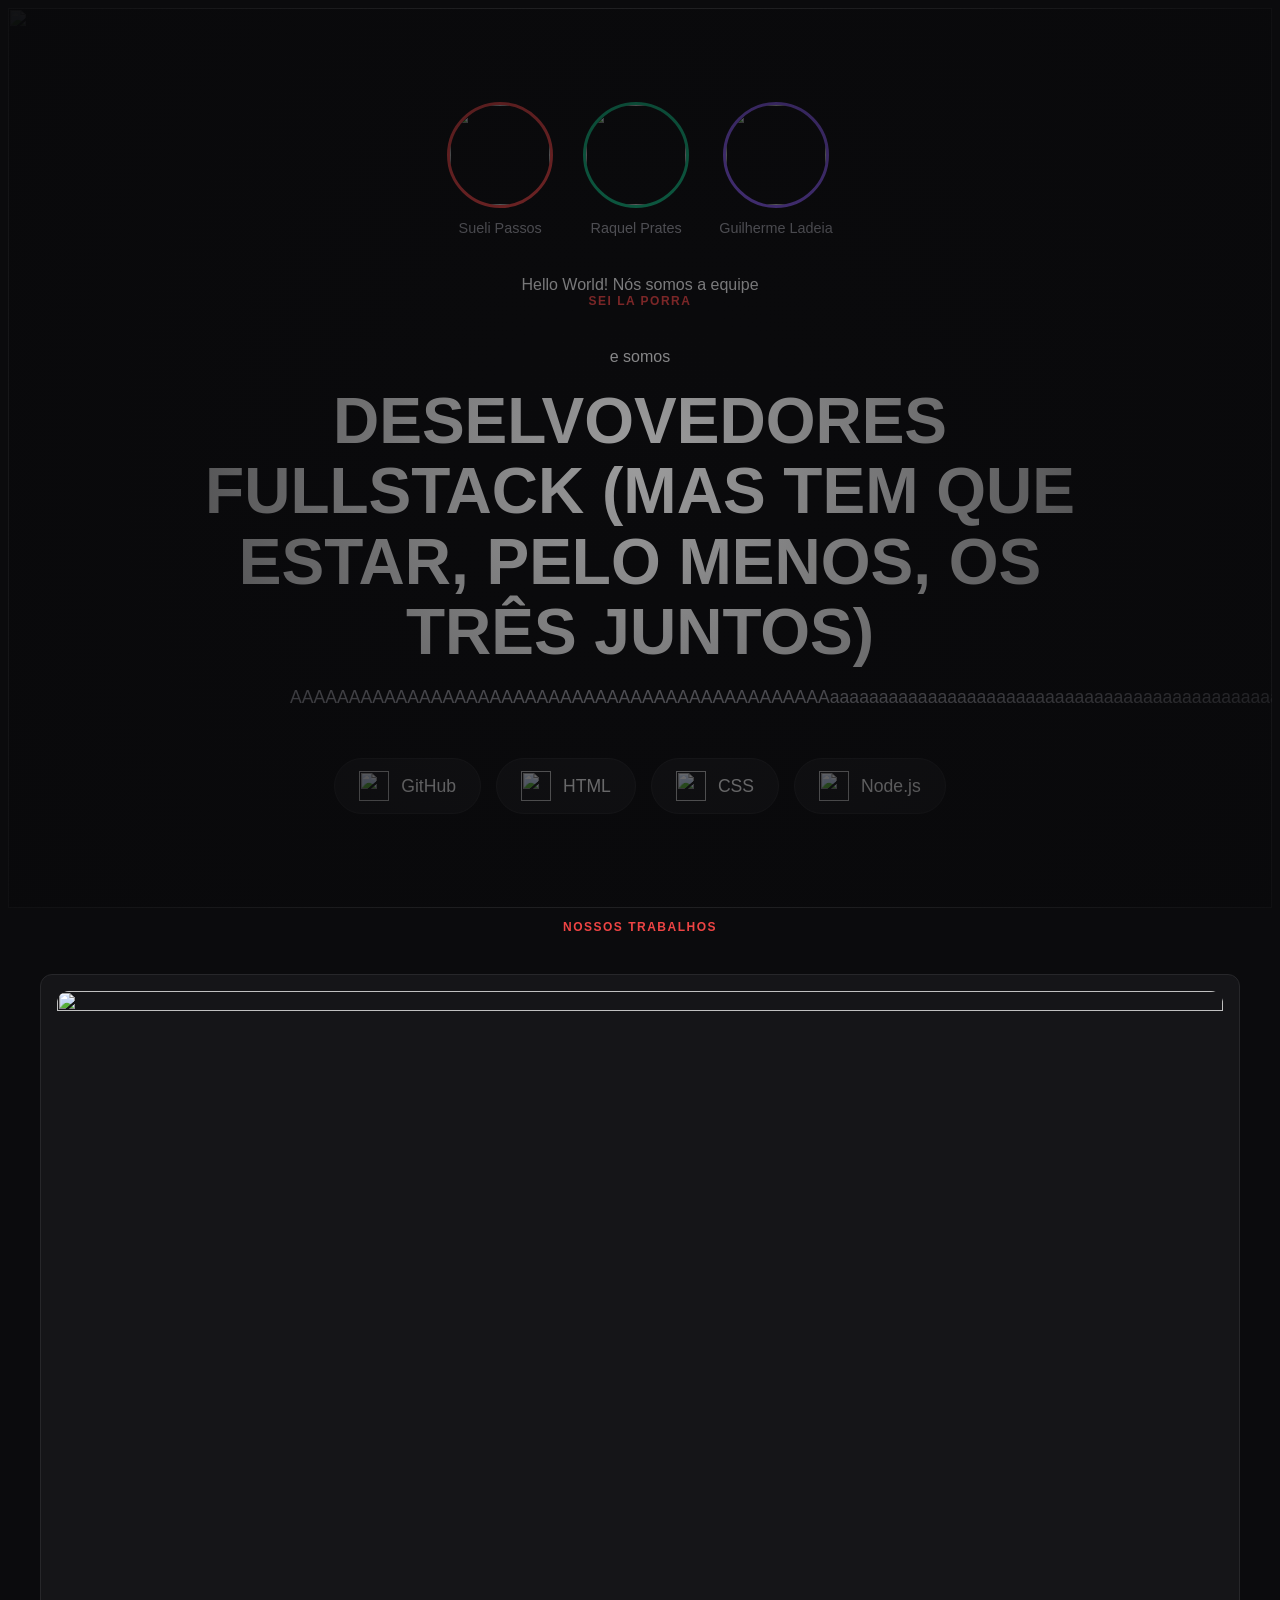
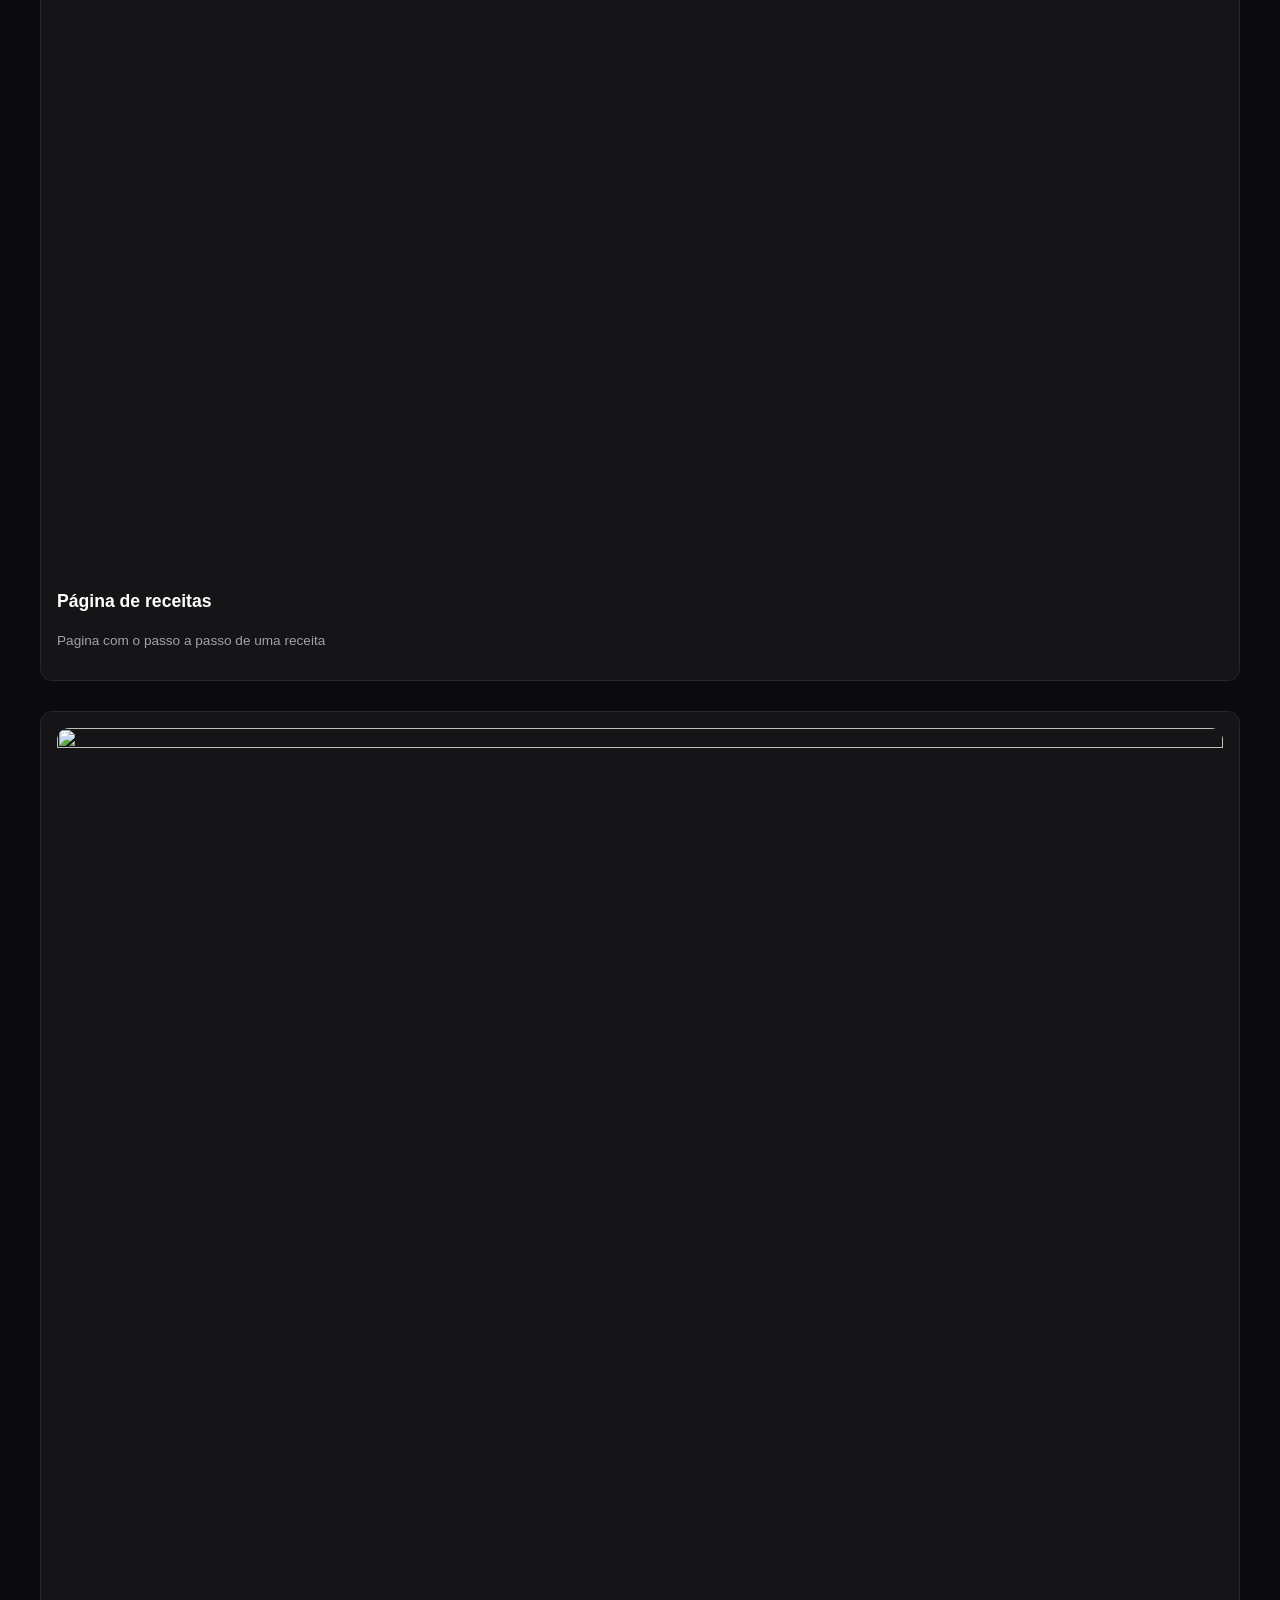
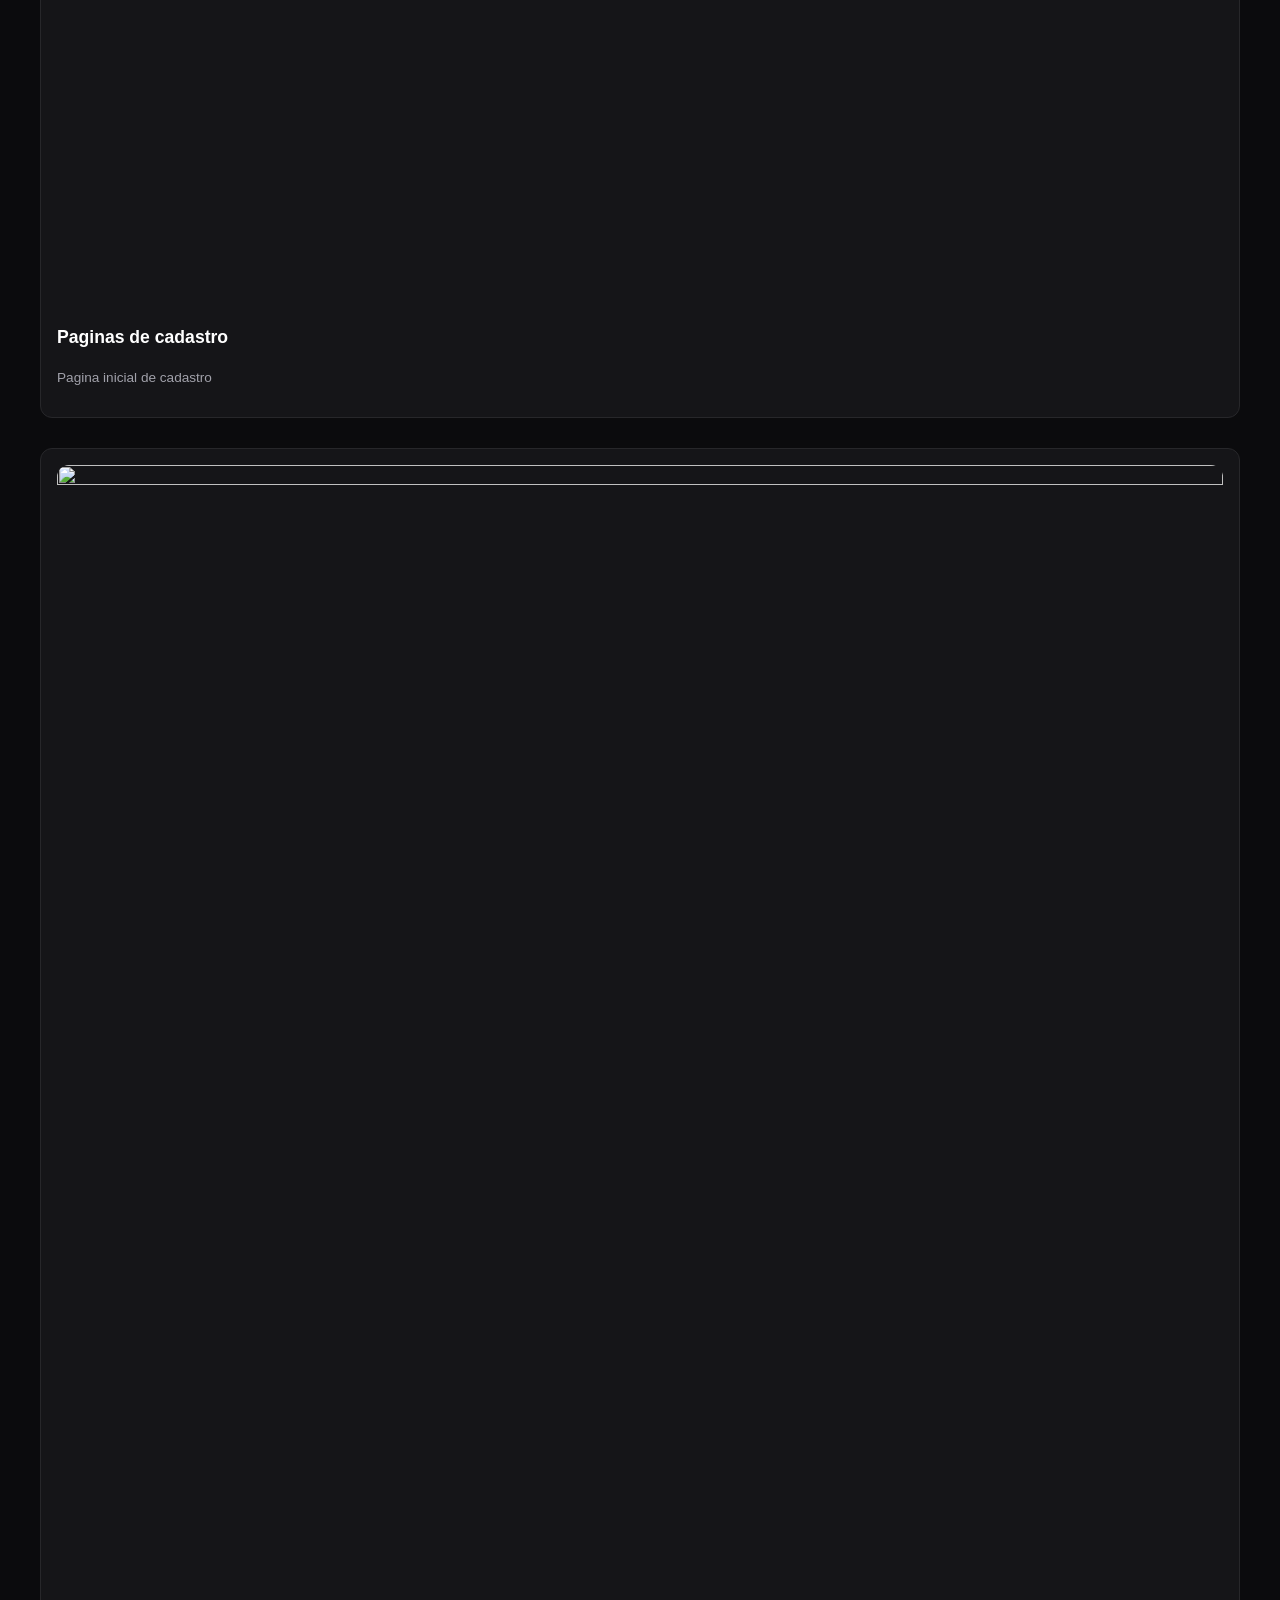
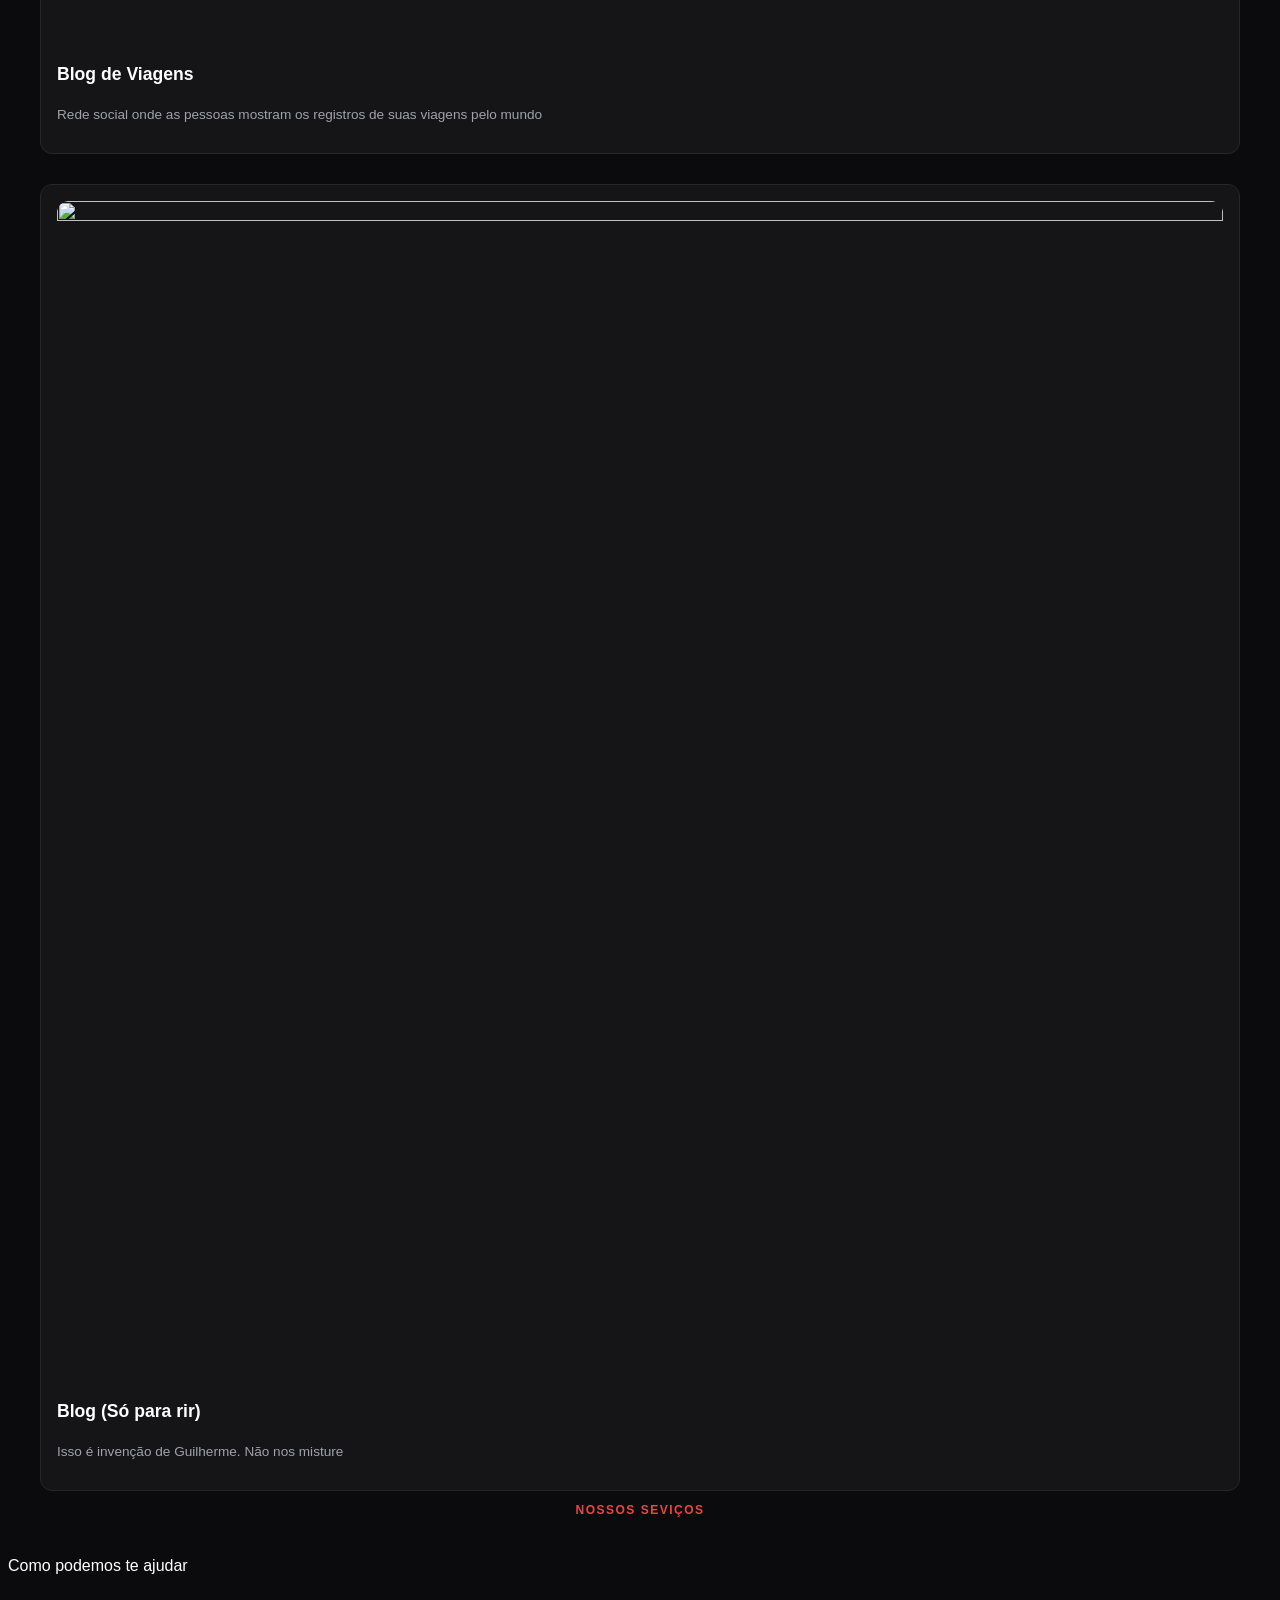
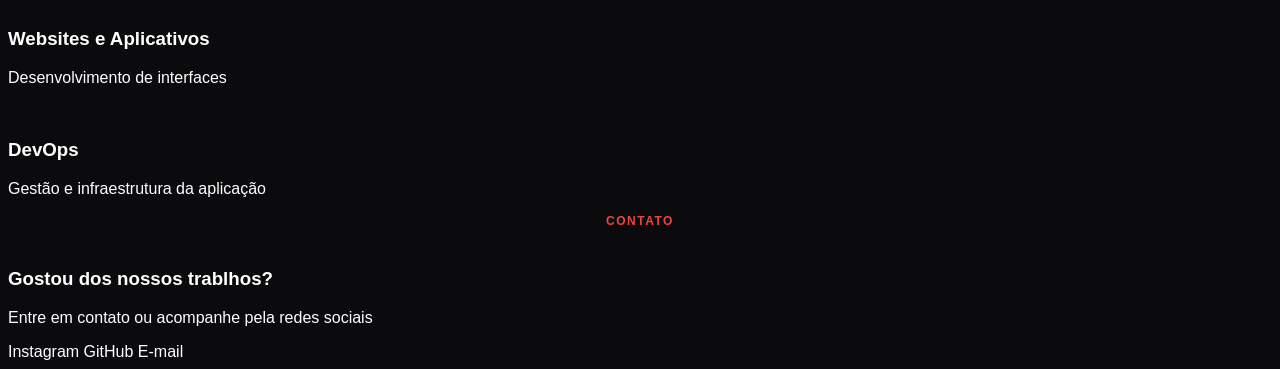
==== unidade_01_atividade_02/Portifolio-Sueli-Raquel_GuilhermeLadeia/index.html @ 32a50c14 "Ajustando nomes de pastas e estrutura do projeto" ====
<!DOCTYPE html>
<html lang="pt-br">
<head>
    <meta charset="UTF-8">
    <meta name="viewport" content="width=device-width, initial-scale=1.0">
    <title>Portifolio</title>

    <link rel="stylesheet" href="assets/css/main.css">

    <script src="assets/js/include.js" defer></script>
</head>
<body>
    <div data-include="components/header.html"></div>

    <div data-include="components/main.html"></div>

    <div data-include="components/footer.html"></div>
</body>
</html>
---- unidade_01_atividade_02/Portifolio-Sueli-Raquel_GuilhermeLadeia/assets/css/main.css ----
:root {
    --bg-dark: #0b0b0d;
    --bg-card: #151518;
    --text-main: #ffffff;
    --text-muted: #a1a1aa;
    --accent-red: #ef4444;
    --accent-purple: #8b5cf6;
    --border: #27272a;
}

body {
    background-color: var(--bg-dark);
    color: var(--text-main);
    font-family: 'Inter', sans-serif;
}

.destaque-text {
    color: var(--accent-red);
    text-transform: uppercase;
    font-size: 0.75rem;
    font-weight: bold;
    letter-spacing: 1.5px;
}

.prim-seccao {
    position: relative; /* Necessário para conter elementos absolutos se houver */
    min-height: 100vh;  /* Ocupa a altura inteira da tela */
    width: 100%;
    display: flex;
    flex-direction: column;
    align-items: center;
    justify-content: center;
    overflow: hidden; /* Garante que nada saia das bordas */
    
    /* Configuração da imagem de fundo */
    background-image: url('/assets/img/img-fundo.png');
    background-size: cover;
    background-position: center;
    background-repeat: no-repeat;
}

/* Se você quiser manter a tag <img> no HTML em vez de background-image, use isso: */
.background-img {
    position: absolute;
    top: 0;
    left: 0;
    width: 100%;
    height: 100%;
    z-index: -1; /* Joga a imagem para trás de tudo */
}

.background-img img {
    width: 100%;
    height: 100%;
    object-fit: cover;
    opacity: 0.4; /* Deixa a imagem sutil para o texto aparecer bem */
}

.dev-info {
    text-align: center; /* Garante que tudo dentro da div esteja centralizado */
    max-width: 900px;
    margin: 0 auto;
}

.dev-info h3 {
    font-size: 1.2rem;
    font-weight: 400;
}

.dev-info h1 {
    font-size: 4rem; /* Texto bem grande e impactante */
    font-weight: 800;
    line-height: 1.1;
    margin: 20px 0;
    text-transform: uppercase;
}

.dev-info p {
    font-size: 1.1rem;
    color: var(--text-muted);
    max-width: 700px;
    margin: 0 auto; /* Centraliza o bloco de parágrafo */
}
/* Adicionando um degrade escuro no fundo para destacar o texto (Opcional) */
.prim-seccao::before {
    content: '';
    position: absolute;
    top: 0;
    left: 0;
    width: 100%;
    height: 100%;
    background: radial-gradient(circle, rgba(9,9,11,0.4) 0%, rgba(9,9,11,0.9) 100%);
    z-index: 0;
}

.dev-avatar-conteiner {
    display: flex;
    justify-content: center;
    gap: 30px; /* Mais espaço entre eles */
    margin-bottom: 40px;
}

.dev-avatar-conteiner span {
    display: flex;
    flex-direction: column;
    align-items: center;
    font-size: 0.9rem; /* Nome um pouco maior */
    color: var(--text-muted);
}

.dev-avatar-conteiner img {
    width: 100px; /* Tamanho maior */
    height: 100px;
    border-radius: 50%;
    border: 3px solid var(--accent-purple); /* Borda mais grossa */
    object-fit: cover;
    margin-bottom: 12px;
    transition: transform 0.3s ease;
}

/* Efeito: cada avatar com uma cor de borda diferente (opcional) */
.dev-avatar-conteiner span:nth-child(1) img { border-color: #ef4444; } /* Vermelho */
.dev-avatar-conteiner span:nth-child(2) img { border-color: #10b981; } /* Verde */
.dev-avatar-conteiner span:nth-child(3) img { border-color: #8b5cf6; } /* Roxo */

.dev-avatar-conteiner img:hover {
    transform: scale(1.1);
}

/* Container que envolve todos os logos */
.logo-wrapper {
    display: flex;
    justify-content: center;
    gap: 15px;
    margin-top: 50px;
}

.logo-conteiner {
    display: flex;
    align-items: center;
    gap: 12px;
    background-color: #18181b;
    padding: 12px 24px; /* Mais preenchimento */
    border-radius: 100px;
    border: 1px solid #27272a;
}

.logo-conteiner img {
    width: 30px; /* Ícone maior */
    height: 30px;
}

.logo-conteiner span {
    font-size: 1.1rem;
    font-weight: 500;
}

.dev-info h3 {
    font-size: 1rem;
    color: #f4f4f5;
    font-weight: 400;
}

/* 1. Alinhamento do Título da Seção */
.destaque-text {
    color: var(--accent-red);
    text-transform: uppercase;
    font-size: 0.75rem;
    font-weight: bold;
    letter-spacing: 1.5px;
    display: block; 
    text-align: center; /* Centraliza o texto "NOSSOS TRABALHOS" */
    margin-bottom: 40px; /* Mais espaço para o grid respirar */
}

/* 2. O Grid que organiza os cards lado a lado */
.trab-grid {
    display: grid; 
    /* minmax(240px) deixa os cards menores, permitindo mais itens por linha */
    grid-template-columns: repeat(auto-fit, minmax(240px, 1fr)); 
    gap: 24px; 
    margin-top: 30px;
    max-width: 1200px; 
    margin-left: auto;
    margin-right: auto;
}

/* 3. Ajuste fino no Card */
.trab-conteiner {
    background-color: var(--bg-card);
    border: 1px solid var(--border);
    border-radius: 12px;
    padding: 16px;
    text-align: left;
    transition: all 0.3s ease;
    display: flex;
    flex-direction: column; /* Garante que o conteúdo interno empilhe */
}

.trab-conteiner img {
    width: 100%;
    aspect-ratio: 1 / 1; 
    object-fit: cover;
    border-radius: 12px; /* Arredondamento levemente menor que o card fica elegante */
    margin-bottom: 16px;
    transition: all 0.3s ease;
}

/* Títulos menores para combinar com o card reduzido */
.trab-conteiner h3 {
    font-size: 1.1rem;
    margin-bottom: 6px;
    color: #fff;
}

.trab-conteiner p {
    font-size: 0.85rem;
    color: var(--text-muted);
    line-height: 1.4;
}

/* --- EFEITOS DE HOVER (Mantendo seu padrão) --- */
.trab-conteiner:hover {
    transform: translateY(-8px);
    background-color: #202024; /* Um tom levemente mais claro que o fundo */
}

.trab-conteiner:nth-child(1):hover { border-color: #eab308; }
.trab-conteiner:nth-child(2):hover { border-color: #ef4444; }
.trab-conteiner:nth-child(3):hover { border-color: #3b82f6; }
.trab-conteiner:nth-child(4):hover { border-color: #10b981; }
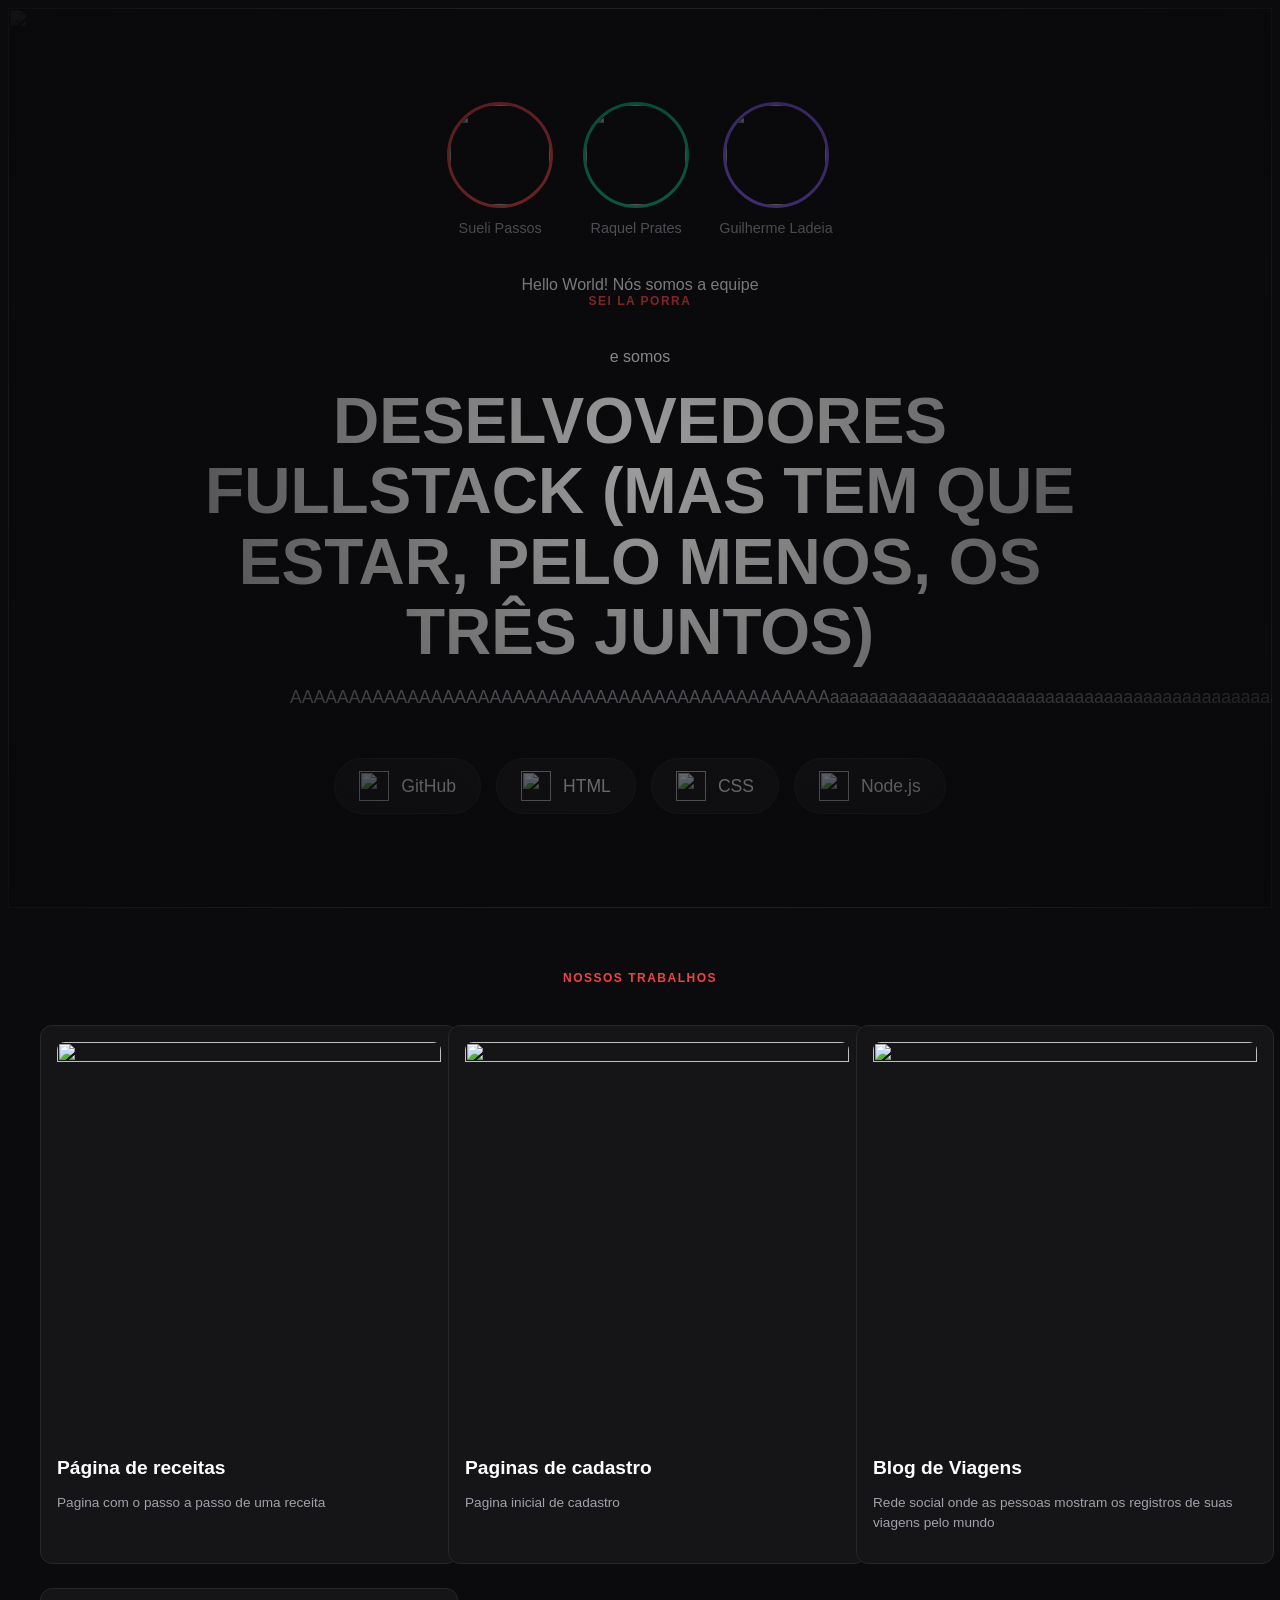
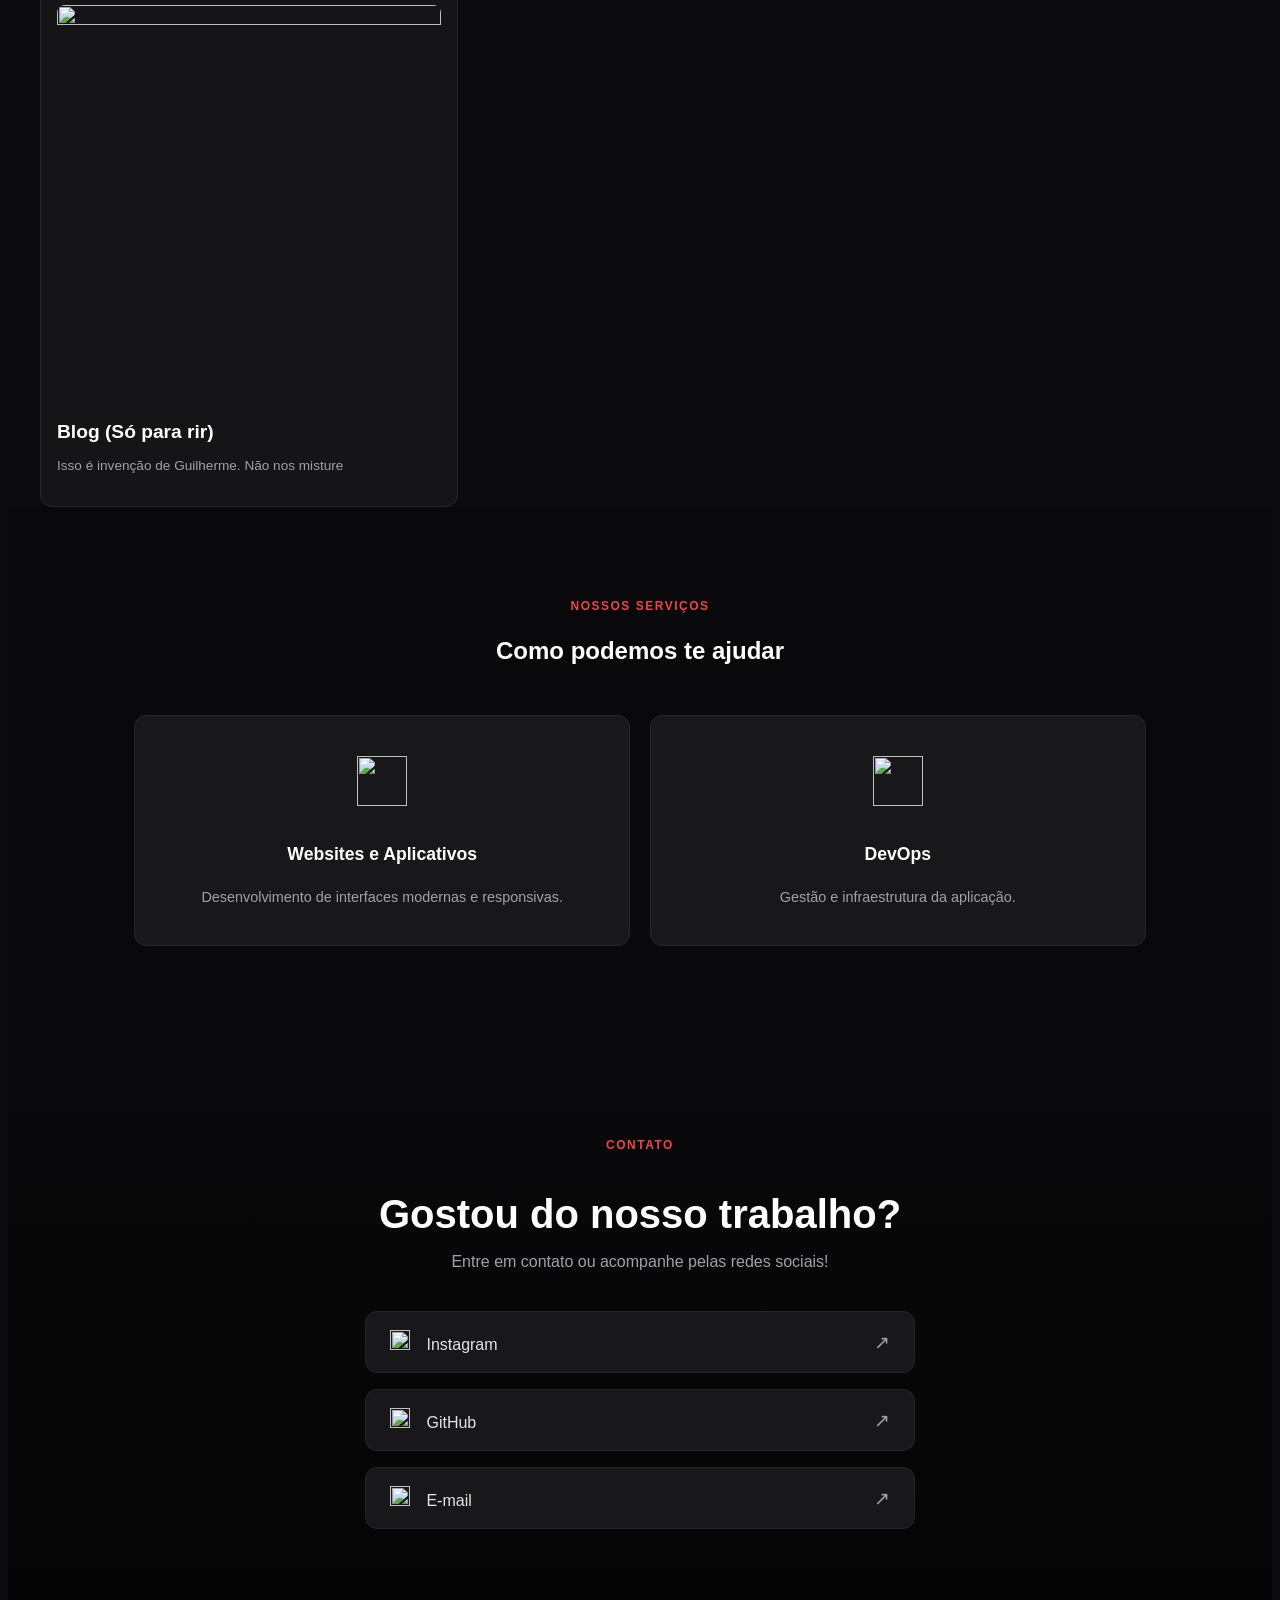
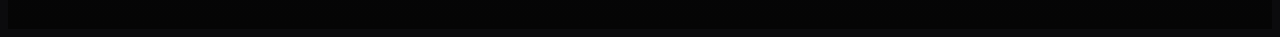
==== commit f487edbb: "Mudando local do codigo principal" ====
--- a/unidade_01_atividade_02/Portifolio-Sueli-Raquel_GuilhermeLadeia/index.html
+++ b/unidade_01_atividade_02/Portifolio-Sueli-Raquel_GuilhermeLadeia/index.html
@@ -12,7 +12,111 @@
 <body>
     <div data-include="components/header.html"></div>
 
-    <div data-include="components/main.html"></div>
+    <main class="main-conteiner">
+        <section class="prim-seccao">
+            <div class="background-img">
+                <img src="/assets/img/img-fundo.png" alt="">
+            </div>
+
+            <div class="dev-info">
+                <div class="dev-avatar-conteiner">
+                    <span><img src="/assets/img/avatares/SueliPassos.jpeg" alt="">Sueli Passos</span>
+                    <span><img src="/assets/img/avatares/Raquel.jpeg" alt="">Raquel Prates</span>
+                    <span><img src="/assets/img/avatares/GuilhermeLadeia.png" alt="">Guilherme Ladeia</span>
+                    
+                </div>
+
+                <h3>Hello World! Nós somos a equipe <span class="destaque-text">SEI LA PORRA</span> e somos</h3>
+                <h1>DESELVOVEDORES FULLSTACK (Mas tem que estar, pelo menos, os três juntos)</h1>
+                <p>AAAAAAAAAAAAAAAAAAAAAAAAAAAAAAAAAAAAAAAAAAAAAAaaaaaaaaaaaaaaaaaaaaaaaaaaaaaaaaaaaaaaaaaaaaaaaaaaaaaa</p>
+            </div>
+
+            <div class="logo-wrapper">
+                <div class="logo-conteiner">
+                    <img src="/assets/img/icons/github-sign.png" alt="">
+                    <span>GitHub</span>
+                </div>
+                <div class="logo-conteiner">
+                    <img src="/assets/img/icons/html-5.png" alt="">
+                    <span>HTML</span>
+                </div>
+                <div class="logo-conteiner">
+                    <img src="/assets/img/icons/css.png" alt="">
+                    <span>CSS</span>
+                </div>
+                <div class="logo-conteiner">
+                    <img src="/assets/img/icons/nodejs.png" alt="">
+                    <span>Node.js</span>
+                </div>
+            </div>
+        </section>
+
+        <section class="segu-seccao">
+            <p class="destaque-text">Nossos trabalhos</p>
+
+            <div class="trab-grid">
+                <div class="trab-conteiner">
+                    <img src="/assets/img/pagina-receita.png" alt="">
+                    <h3>Página de receitas</h3>
+                    <p>Pagina com o passo a passo de uma receita</p>
+                </div>
+            
+                <div class="trab-conteiner">
+                    <img src="/assets/img/cadastro.png" alt="">
+                    <h3>Paginas de cadastro</h3>
+                    <p>Pagina inicial de cadastro</p>
+                </div>
+                
+                <div class="trab-conteiner">
+                    <img src="/assets/img/Viagens.png" alt="">
+                    <h3>Blog de Viagens</h3>
+                    <p>Rede social onde as pessoas mostram os registros de suas viagens pelo mundo</p>
+                </div>
+            
+                <div class="trab-conteiner">
+                    <img src="/assets/img/blog.png" alt="">
+                    <h3>Blog (Só para rir)</h3>
+                    <p>Isso é invenção de Guilherme. Não nos misture</p>
+                </div>
+            </div>
+        </section>
+
+        <section class="terc-seccao">
+            <h3 class="destaque-text">Nossos serviços</h3>
+            <p>Como podemos te ajudar</p>
+
+            <div class="skills-grid"> <div class="skills-conteiner">
+                    <img src="/assets/img/icons/ux.png" alt="">
+                    <h3>Websites e Aplicativos</h3>
+                    <p>Desenvolvimento de interfaces modernas e responsivas.</p>
+                </div>
+
+                <div class="skills-conteiner">
+                    <img src="/assets/img/icons/devops.png" alt="">
+                    <h3>DevOps</h3>
+                    <p>Gestão e infraestrutura da aplicação.</p>
+                </div>
+            </div>
+        </section>
+
+        <section class="quar-seccao">
+            <p class="destaque-text">Contato</p>
+            <h3>Gostou do nosso trabalho?</h3>
+            <p>Entre em contato ou acompanhe pelas redes sociais!</p>
+
+            <div class="contato-conteiner">
+                <span>
+                    <div><img src="/assets/img/icons/instagram.png" alt=""> Instagram</div>
+                </span>
+                <span>
+                    <div><img src="/assets/img/icons/github-sign.png" alt=""> GitHub</div>
+                </span>
+                <span>
+                    <div><img src="/assets/img/icons/mail.png" alt=""> E-mail</div>
+                </span>
+            </div>
+        </section>
+    </main>
 
     <div data-include="components/footer.html"></div>
 </body>
--- a/unidade_01_atividade_02/Portifolio-Sueli-Raquel_GuilhermeLadeia/assets/css/main.css
+++ b/unidade_01_atividade_02/Portifolio-Sueli-Raquel_GuilhermeLadeia/assets/css/main.css
@@ -161,31 +161,35 @@
     font-weight: 400;
 }
 
-/* 1. Alinhamento do Título da Seção */
+/* 1. O Título "Nossos Trabalhos" centralizado */
 .destaque-text {
     color: var(--accent-red);
     text-transform: uppercase;
     font-size: 0.75rem;
     font-weight: bold;
     letter-spacing: 1.5px;
-    display: block; 
-    text-align: center; /* Centraliza o texto "NOSSOS TRABALHOS" */
-    margin-bottom: 40px; /* Mais espaço para o grid respirar */
-}
-
-/* 2. O Grid que organiza os cards lado a lado */
+    display: block;
+    text-align: center;
+    margin-bottom: 40px;
+}
+
+.segu-seccao {
+    margin-top: 5%;
+    text-align: center;
+    width: 100%;
+}
+
+/* 2. O Grid limitado a 3 colunas */
 .trab-grid {
-    display: grid; 
-    /* minmax(240px) deixa os cards menores, permitindo mais itens por linha */
-    grid-template-columns: repeat(auto-fit, minmax(240px, 1fr)); 
-    gap: 24px; 
-    margin-top: 30px;
-    max-width: 1200px; 
-    margin-left: auto;
-    margin-right: auto;
-}
-
-/* 3. Ajuste fino no Card */
+    display: grid;
+    /* Força exatamente 3 colunas de tamanhos iguais */
+    grid-template-columns: repeat(3, 1fr); 
+    gap: 24px;
+    margin: 40px auto 0 auto;
+    max-width: 1200px;
+}
+
+/* 4. Estilo dos Cards (Mantendo sua base atual) */
 .trab-conteiner {
     background-color: var(--bg-card);
     border: 1px solid var(--border);
@@ -193,30 +197,27 @@
     padding: 16px;
     text-align: left;
     transition: all 0.3s ease;
-    display: flex;
-    flex-direction: column; /* Garante que o conteúdo interno empilhe */
+    width: 100%;
 }
 
 .trab-conteiner img {
     width: 100%;
     aspect-ratio: 1 / 1; 
     object-fit: cover;
-    border-radius: 12px; /* Arredondamento levemente menor que o card fica elegante */
-    margin-bottom: 16px;
-    transition: all 0.3s ease;
-}
-
-/* Títulos menores para combinar com o card reduzido */
+    border-radius: 8px;
+    margin-bottom: 12px;
+}
+
 .trab-conteiner h3 {
-    font-size: 1.1rem;
-    margin-bottom: 6px;
+    font-size: 1.2rem;
     color: #fff;
+    margin-bottom: 8px;
 }
 
 .trab-conteiner p {
     font-size: 0.85rem;
     color: var(--text-muted);
-    line-height: 1.4;
+    line-height: 1.5;
 }
 
 /* --- EFEITOS DE HOVER (Mantendo seu padrão) --- */
@@ -228,4 +229,136 @@
 .trab-conteiner:nth-child(1):hover { border-color: #eab308; }
 .trab-conteiner:nth-child(2):hover { border-color: #ef4444; }
 .trab-conteiner:nth-child(3):hover { border-color: #3b82f6; }
-.trab-conteiner:nth-child(4):hover { border-color: #10b981; }+.trab-conteiner:nth-child(4):hover { border-color: #10b981; }
+
+.terc-seccao {
+    padding: 80px 10%;
+    text-align: center;
+    background-color: #09090b; /* Tom levemente diferente para separar as seções */
+}
+
+.terc-seccao h3.destaque-text {
+    margin-bottom: 10px;
+}
+
+.terc-seccao p {
+    font-size: 1.5rem;
+    font-weight: 600;
+    margin-bottom: 50px;
+}
+
+/* Grid de Serviços */
+.skills-grid { /* Certifique-se de envolver os cards com essa classe no HTML */
+    display: grid;
+    grid-template-columns: repeat(2, 1fr);
+    gap: 20px;
+    max-width: 1200px;
+    margin: 0 auto;
+}
+
+.skills-conteiner {
+    background-color: #18181b;
+    border: 1px solid #27272a;
+    border-radius: 12px;
+    padding: 40px 20px;
+    transition: all 0.3s ease;
+    display: flex;
+    flex-direction: column;
+    align-items: center; /* Centraliza o ícone e texto */
+}
+
+.skills-conteiner img {
+    width: 50px; /* Ícones um pouco maiores */
+    height: 50px;
+    margin-bottom: 20px;
+    /* Filtro para deixar os ícones com a cor de destaque (ex: roxo) */
+    filter: invert(45%) sepia(93%) font-weight(700) saturate(3500%) hue-rotate(245deg);
+}
+
+.skills-conteiner h3 {
+    font-size: 1.1rem;
+    margin-bottom: 10px;
+    color: #ffffff;
+}
+
+.skills-conteiner p {
+    font-size: 0.9rem;
+    color: #a1a1aa;
+    font-weight: 400;
+    margin-bottom: 0; /* Remove o margin de baixo do parágrafo aqui */
+}
+
+/* Efeito de Hover */
+.skills-conteiner:hover {
+    border-color: #8b5cf6; /* Borda roxa no hover */
+    background-color: #1e1e22;
+    transform: translateY(-5px);
+}
+
+.quar-seccao {
+    padding: 100px 10%;
+    text-align: center;
+    background-image: linear-gradient(to bottom, #09090b, #050505);
+}
+
+.quar-seccao h3 {
+    font-size: 2.5rem;
+    margin: 15px 0;
+    font-weight: 800;
+}
+
+.quar-seccao p:last-of-type {
+    color: var(--text-muted);
+    margin-bottom: 40px;
+}
+
+/* Container dos botões de contato */
+.contato-conteiner {
+    display: flex;
+    flex-direction: column;
+    align-items: center;
+    gap: 16px;
+    max-width: 500px; /* Mantém os botões em um tamanho elegante */
+    margin: 0 auto;
+}
+
+/* Estilo de cada "Pílula" de contato */
+.contato-conteiner span {
+    width: 100%;
+    background-color: #18181b;
+    border: 1px solid #27272a;
+    padding: 18px 24px;
+    border-radius: 12px;
+    display: flex;
+    align-items: center;
+    justify-content: space-between; /* Ícone na esquerda, seta na direita */
+    cursor: pointer;
+    transition: all 0.3s ease;
+    font-weight: 500;
+    color: #e4e4e7;
+}
+
+.contato-conteiner span img {
+    width: 20px;
+    height: 20px;
+    margin-right: 12px;
+}
+
+/* Efeito de Hover: Muda a cor e adiciona um brilho sutil */
+.contato-conteiner span:hover {
+    background-color: #27272a;
+    border-color: var(--accent-purple);
+    transform: scale(1.02);
+}
+
+/* Ícone de seta (opcional se você tiver o ícone 'arrow-up-right') */
+.contato-conteiner span::after {
+    content: '↗'; 
+    font-size: 1.2rem;
+    color: var(--text-muted);
+    transition: color 0.3s;
+}
+
+.contato-conteiner span:hover::after {
+    color: var(--accent-purple);
+}
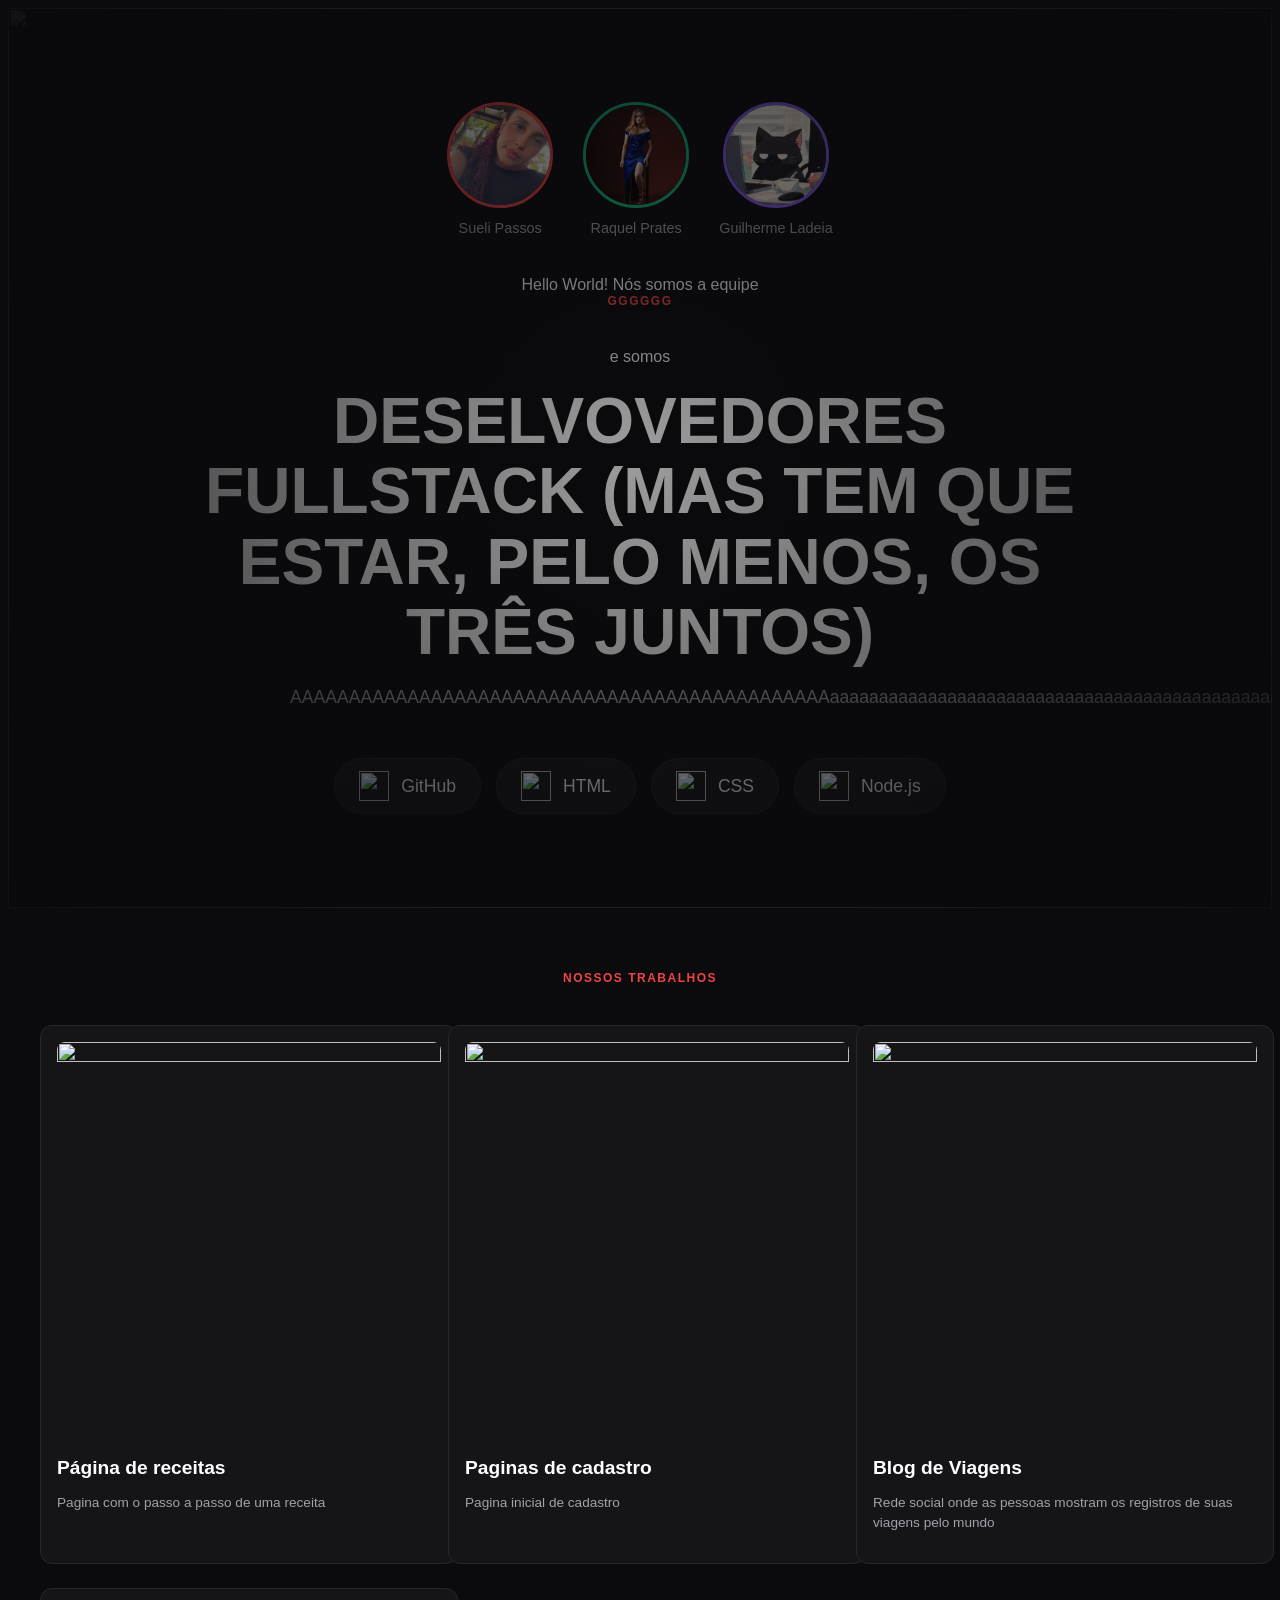
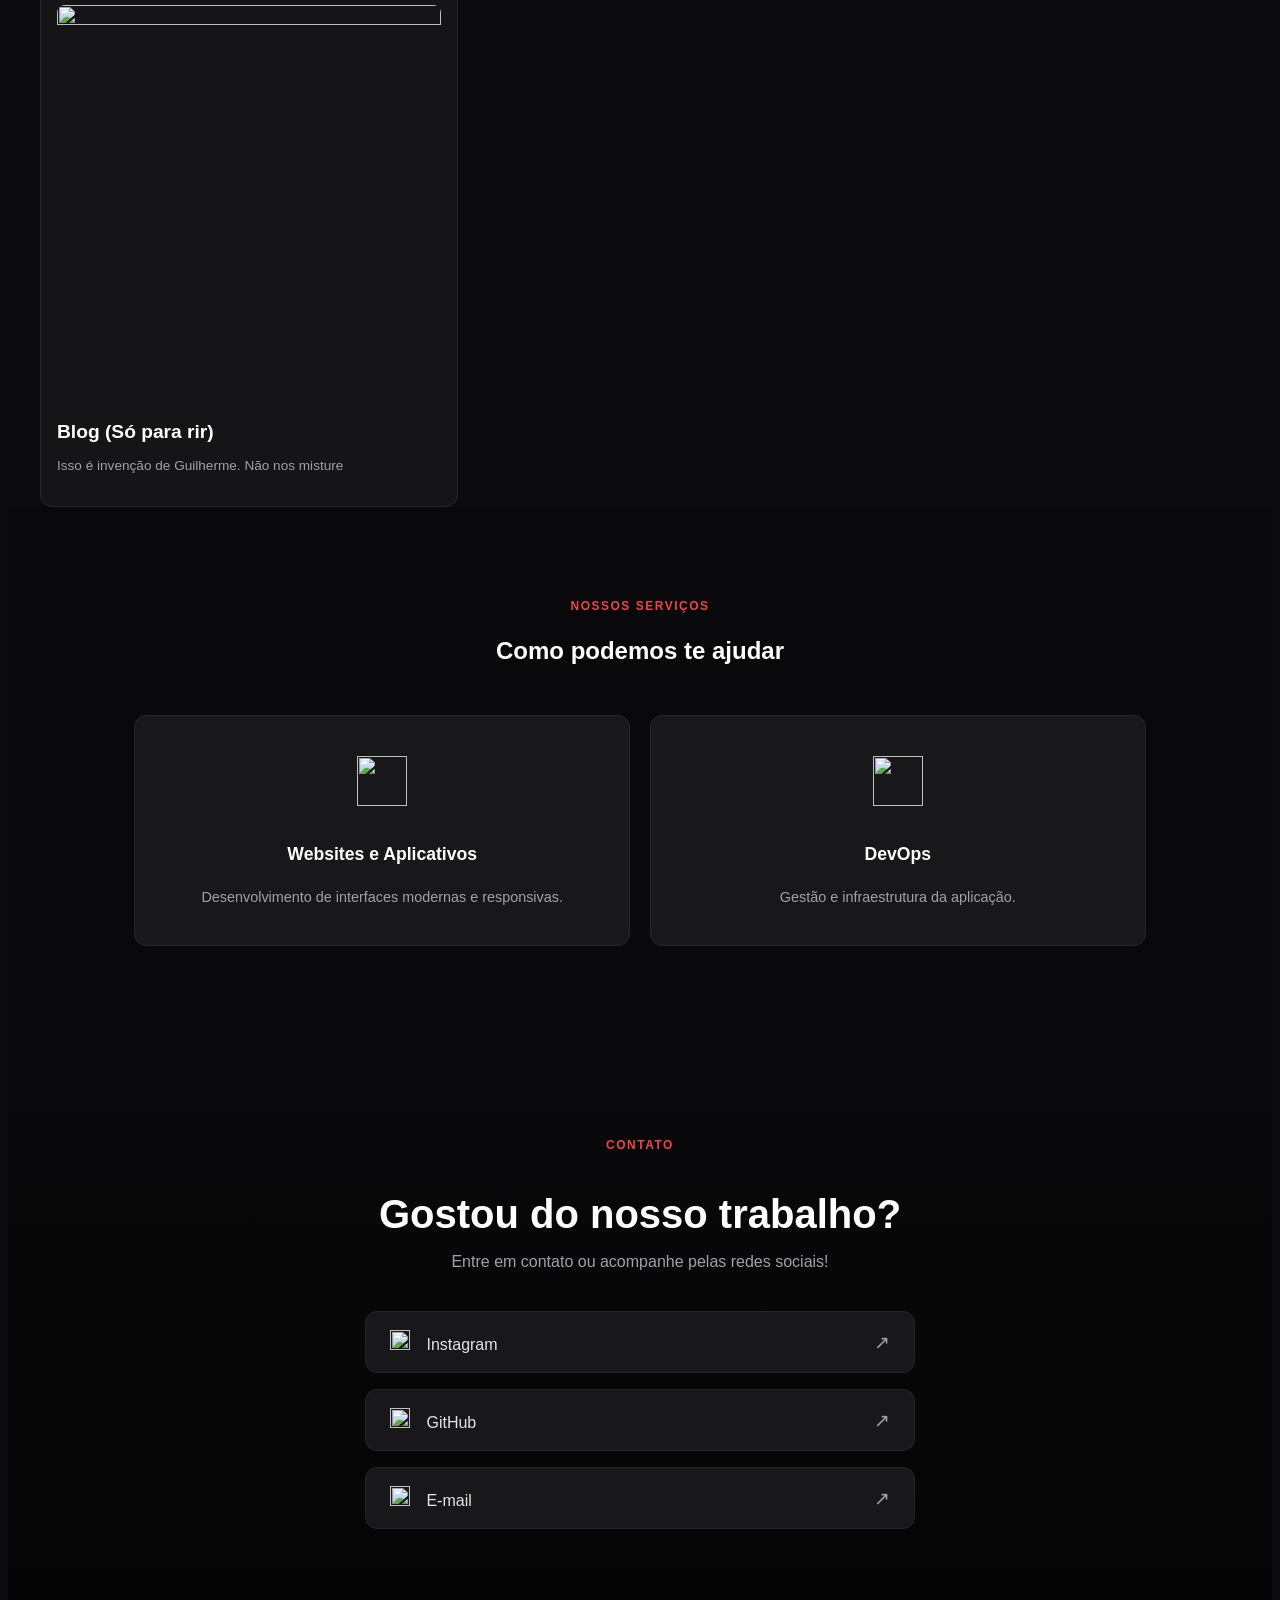
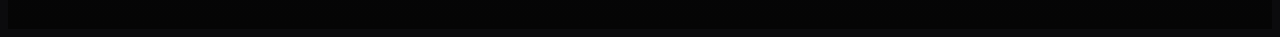
==== commit bdde88af: "Mudanças no nome da equipe" ====
--- a/unidade_01_atividade_02/Portifolio-Sueli-Raquel_GuilhermeLadeia/index.html
+++ b/unidade_01_atividade_02/Portifolio-Sueli-Raquel_GuilhermeLadeia/index.html
@@ -20,13 +20,13 @@
 
             <div class="dev-info">
                 <div class="dev-avatar-conteiner">
-                    <span><img src="/assets/img/avatares/SueliPassos.jpeg" alt="">Sueli Passos</span>
-                    <span><img src="/assets/img/avatares/Raquel.jpeg" alt="">Raquel Prates</span>
-                    <span><img src="/assets/img/avatares/GuilhermeLadeia.png" alt="">Guilherme Ladeia</span>
+                    <span><img src="assets/img/avatares/SueliPassos.jpeg" alt="">Sueli Passos</span>
+                    <span><img src="assets/img/avatares/Raquel.jpeg" alt="">Raquel Prates</span>
+                    <span><img src="assets/img/avatares/GuilhermeLadeia.png" alt="">Guilherme Ladeia</span>
                     
                 </div>
 
-                <h3>Hello World! Nós somos a equipe <span class="destaque-text">SEI LA PORRA</span> e somos</h3>
+                <h3>Hello World! Nós somos a equipe <span class="destaque-text"> gggggg</span> e somos</h3>
                 <h1>DESELVOVEDORES FULLSTACK (Mas tem que estar, pelo menos, os três juntos)</h1>
                 <p>AAAAAAAAAAAAAAAAAAAAAAAAAAAAAAAAAAAAAAAAAAAAAAaaaaaaaaaaaaaaaaaaaaaaaaaaaaaaaaaaaaaaaaaaaaaaaaaaaaaa</p>
             </div>
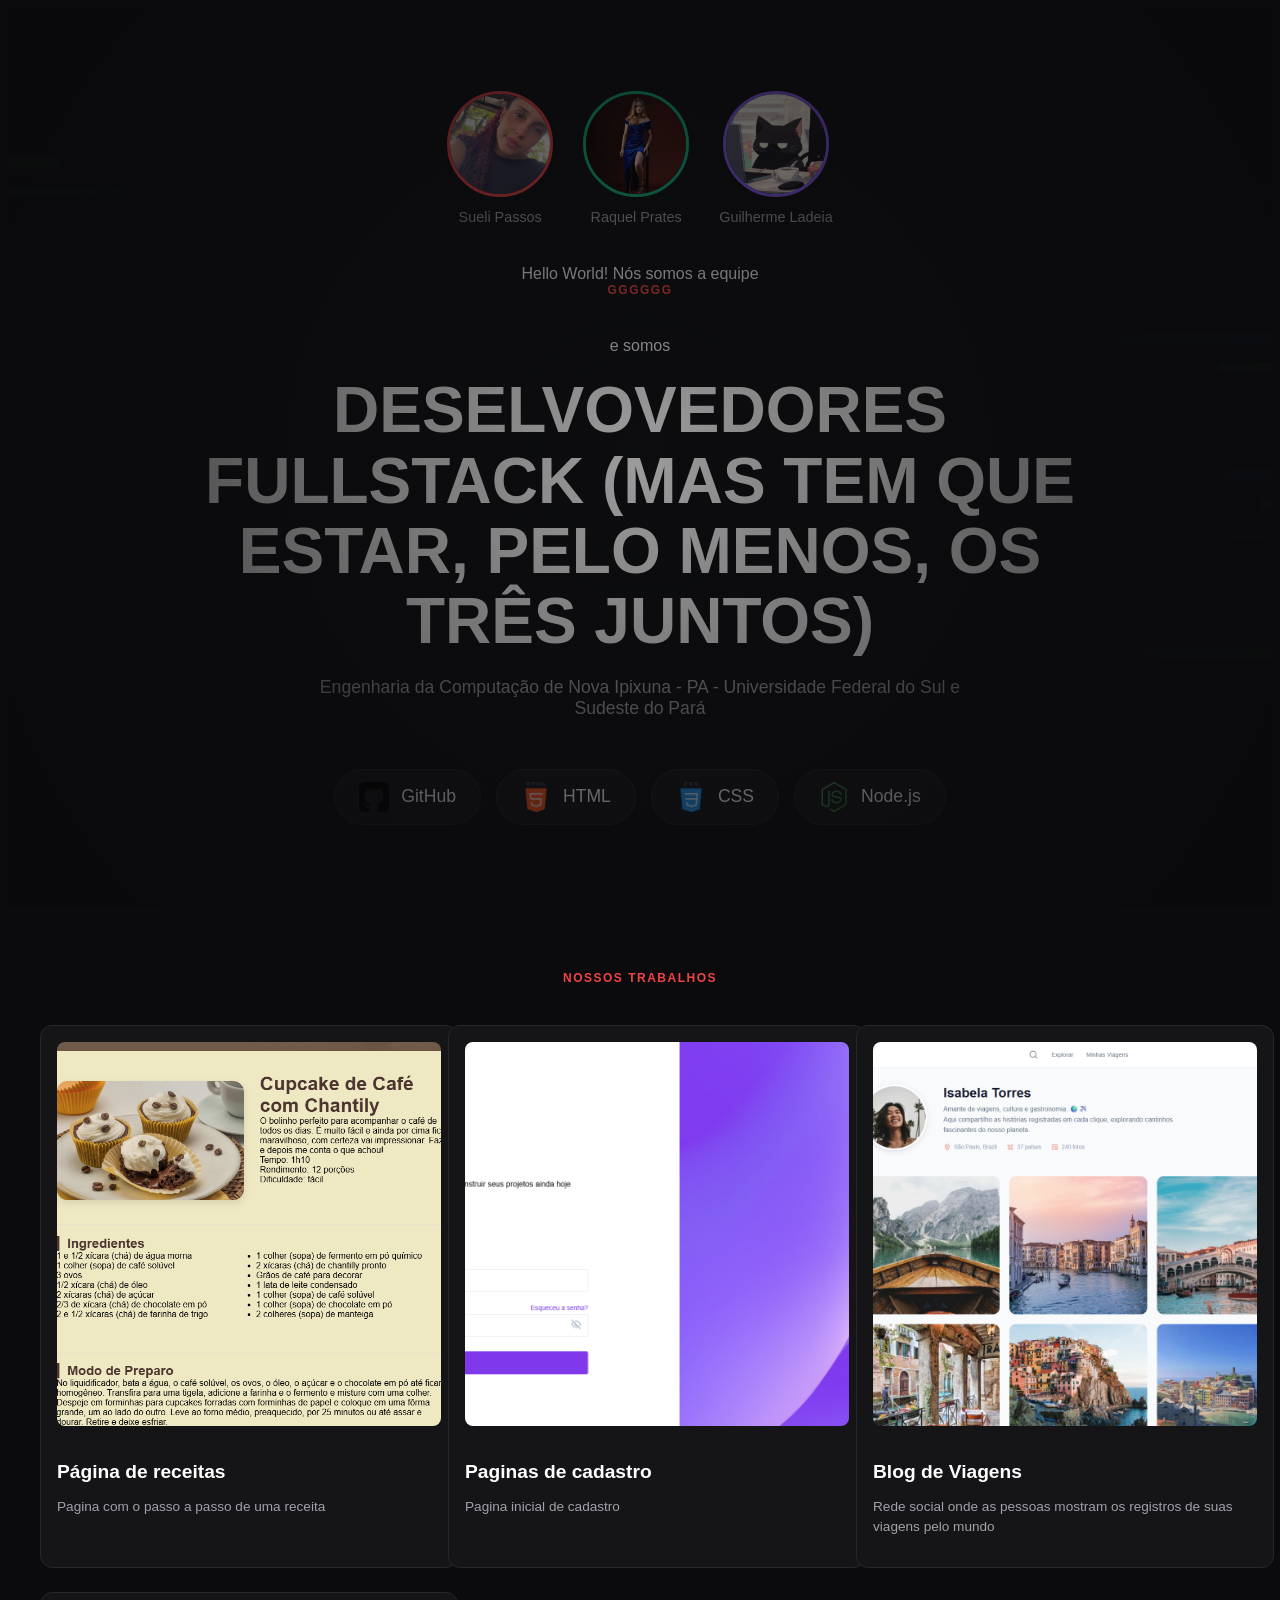
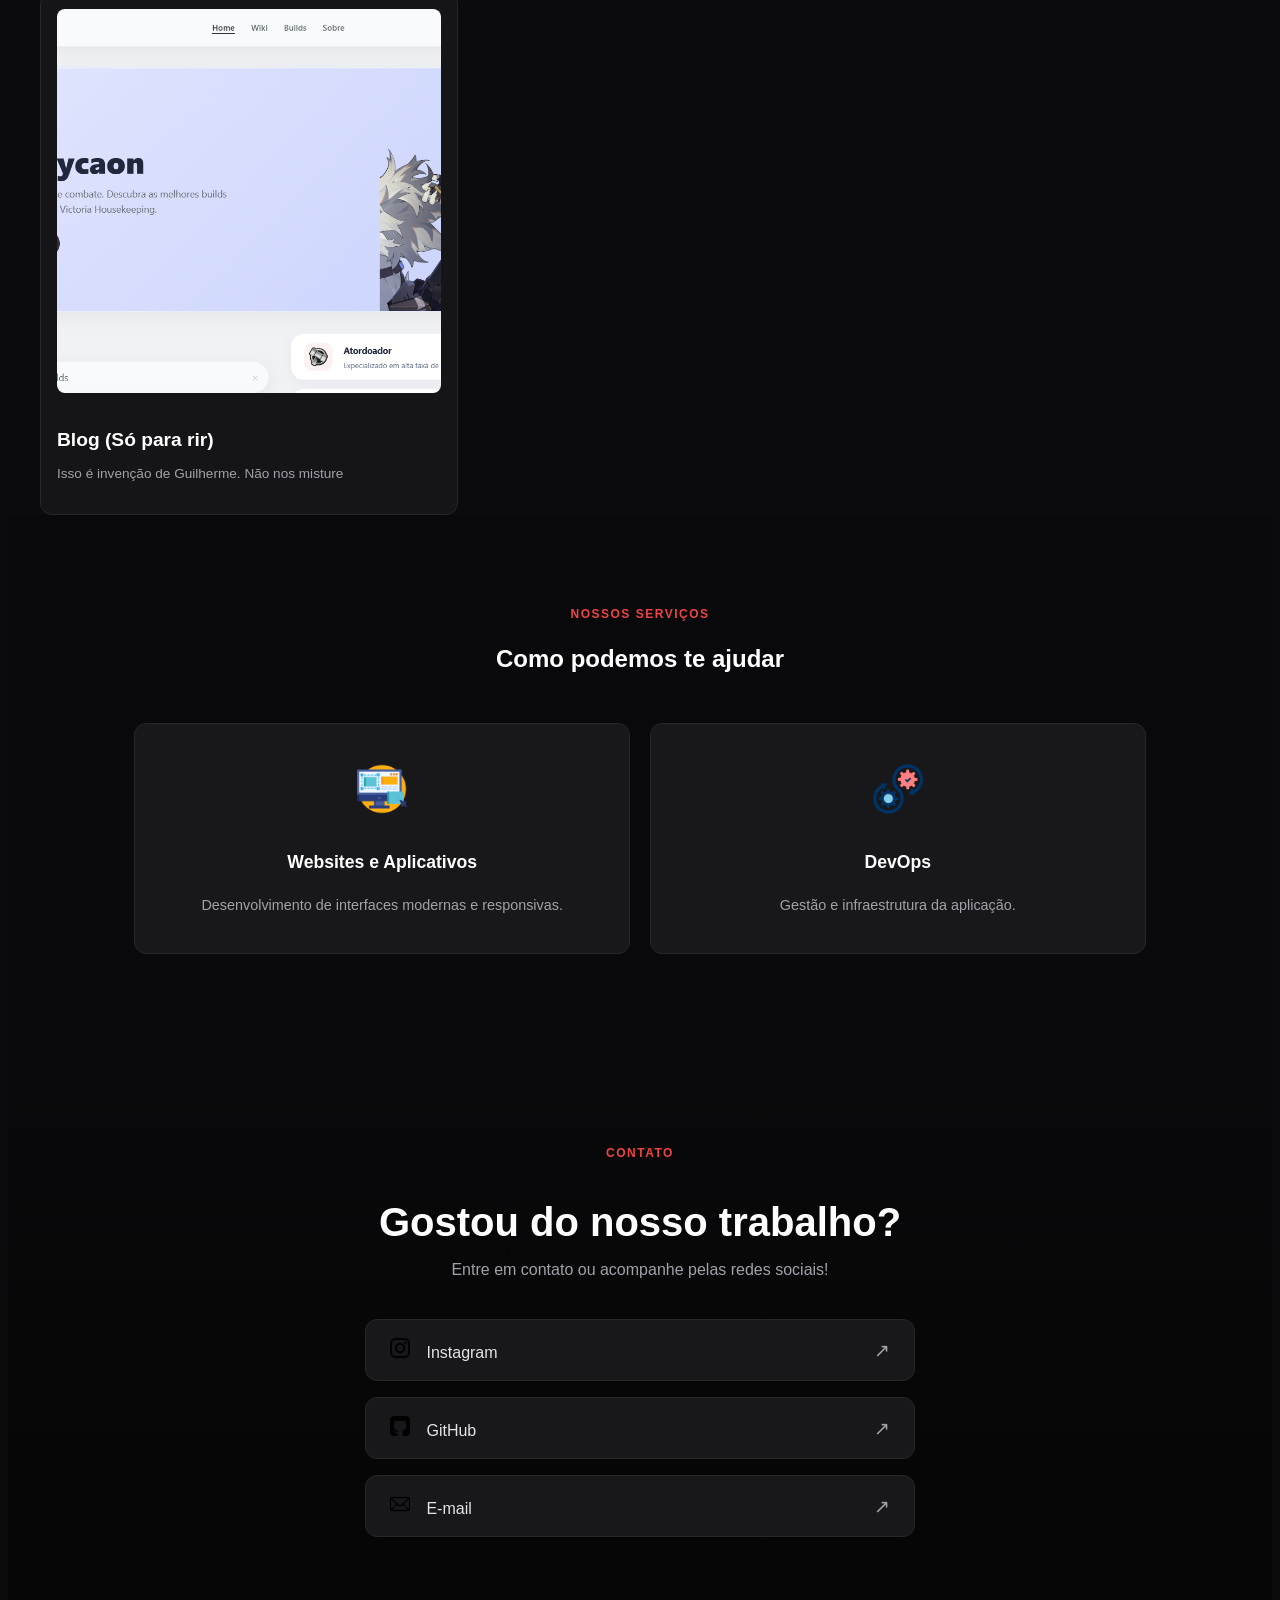
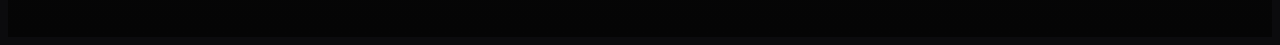
==== commit c041229d: "Atualização nas urls das imagens" ====
--- a/unidade_01_atividade_02/Portifolio-Sueli-Raquel_GuilhermeLadeia/index.html
+++ b/unidade_01_atividade_02/Portifolio-Sueli-Raquel_GuilhermeLadeia/index.html
@@ -15,7 +15,7 @@
     <main class="main-conteiner">
         <section class="prim-seccao">
             <div class="background-img">
-                <img src="/assets/img/img-fundo.png" alt="">
+                <img src="assets/img/img-fundo.png" alt="">
             </div>
 
             <div class="dev-info">
@@ -28,24 +28,24 @@
 
                 <h3>Hello World! Nós somos a equipe <span class="destaque-text"> gggggg</span> e somos</h3>
                 <h1>DESELVOVEDORES FULLSTACK (Mas tem que estar, pelo menos, os três juntos)</h1>
-                <p>AAAAAAAAAAAAAAAAAAAAAAAAAAAAAAAAAAAAAAAAAAAAAAaaaaaaaaaaaaaaaaaaaaaaaaaaaaaaaaaaaaaaaaaaaaaaaaaaaaaa</p>
+                <p>Engenharia da Computação de Nova Ipixuna - PA - Universidade Federal do Sul e Sudeste do Pará</p>
             </div>
 
             <div class="logo-wrapper">
                 <div class="logo-conteiner">
-                    <img src="/assets/img/icons/github-sign.png" alt="">
+                    <img src="assets/img/icons/github-sign.png" alt="">
                     <span>GitHub</span>
                 </div>
                 <div class="logo-conteiner">
-                    <img src="/assets/img/icons/html-5.png" alt="">
+                    <img src="assets/img/icons/html-5.png" alt="">
                     <span>HTML</span>
                 </div>
                 <div class="logo-conteiner">
-                    <img src="/assets/img/icons/css.png" alt="">
+                    <img src="assets/img/icons/css.png" alt="">
                     <span>CSS</span>
                 </div>
                 <div class="logo-conteiner">
-                    <img src="/assets/img/icons/nodejs.png" alt="">
+                    <img src="assets/img/icons/nodejs.png" alt="">
                     <span>Node.js</span>
                 </div>
             </div>
@@ -56,25 +56,25 @@
 
             <div class="trab-grid">
                 <div class="trab-conteiner">
-                    <img src="/assets/img/pagina-receita.png" alt="">
+                    <img src="assets/img/pagina-receita.png" alt="">
                     <h3>Página de receitas</h3>
                     <p>Pagina com o passo a passo de uma receita</p>
                 </div>
             
                 <div class="trab-conteiner">
-                    <img src="/assets/img/cadastro.png" alt="">
+                    <img src="assets/img/cadastro.png" alt="">
                     <h3>Paginas de cadastro</h3>
                     <p>Pagina inicial de cadastro</p>
                 </div>
                 
                 <div class="trab-conteiner">
-                    <img src="/assets/img/Viagens.png" alt="">
+                    <img src="assets/img/Viagens.png" alt="">
                     <h3>Blog de Viagens</h3>
                     <p>Rede social onde as pessoas mostram os registros de suas viagens pelo mundo</p>
                 </div>
             
                 <div class="trab-conteiner">
-                    <img src="/assets/img/blog.png" alt="">
+                    <img src="assets/img/blog.png" alt="">
                     <h3>Blog (Só para rir)</h3>
                     <p>Isso é invenção de Guilherme. Não nos misture</p>
                 </div>
@@ -86,13 +86,13 @@
             <p>Como podemos te ajudar</p>
 
             <div class="skills-grid"> <div class="skills-conteiner">
-                    <img src="/assets/img/icons/ux.png" alt="">
+                    <img src="assets/img/icons/ux.png" alt="">
                     <h3>Websites e Aplicativos</h3>
                     <p>Desenvolvimento de interfaces modernas e responsivas.</p>
                 </div>
 
                 <div class="skills-conteiner">
-                    <img src="/assets/img/icons/devops.png" alt="">
+                    <img src="assets/img/icons/devops.png" alt="">
                     <h3>DevOps</h3>
                     <p>Gestão e infraestrutura da aplicação.</p>
                 </div>
@@ -106,13 +106,13 @@
 
             <div class="contato-conteiner">
                 <span>
-                    <div><img src="/assets/img/icons/instagram.png" alt=""> Instagram</div>
+                    <div><img src="assets/img/icons/instagram.png" alt=""> Instagram</div>
                 </span>
                 <span>
-                    <div><img src="/assets/img/icons/github-sign.png" alt=""> GitHub</div>
+                    <div><img src="assets/img/icons/github-sign.png" alt=""> GitHub</div>
                 </span>
                 <span>
-                    <div><img src="/assets/img/icons/mail.png" alt=""> E-mail</div>
+                    <div><img src="assets/img/icons/mail.png" alt=""> E-mail</div>
                 </span>
             </div>
         </section>
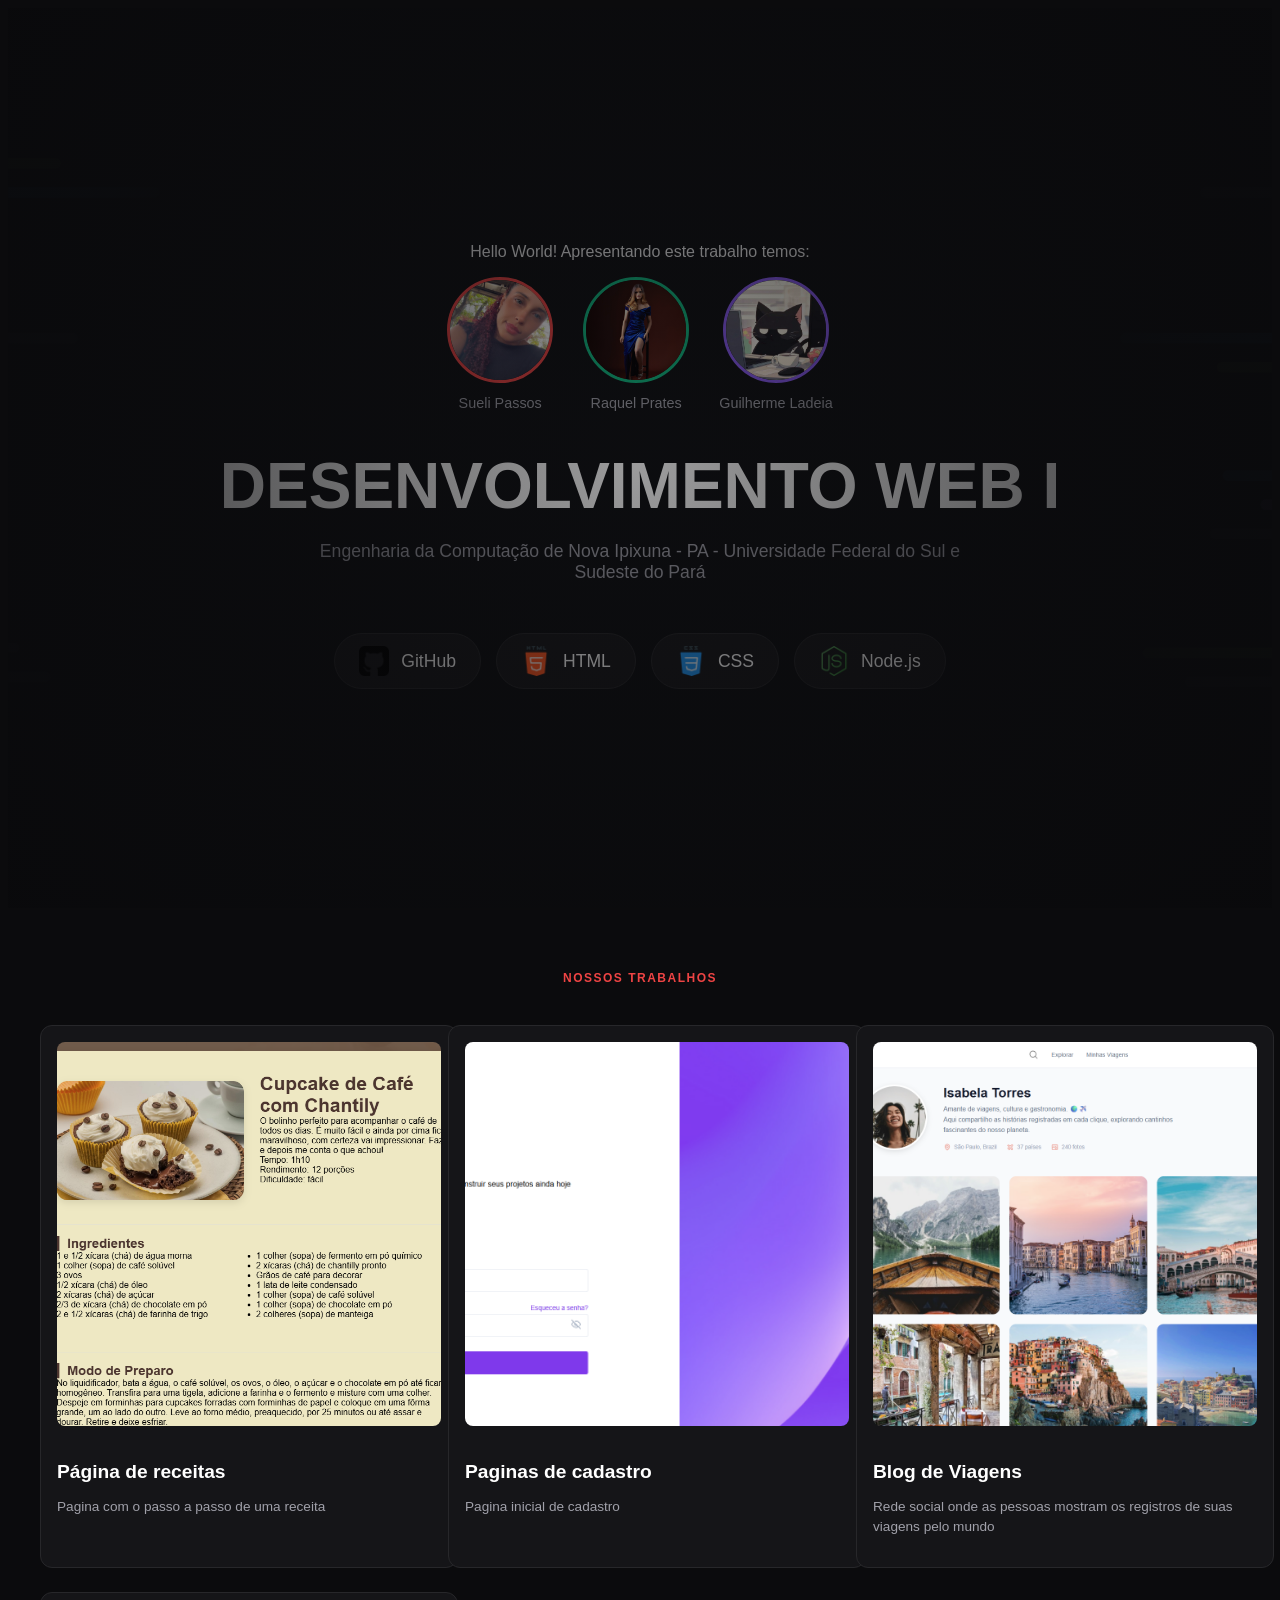
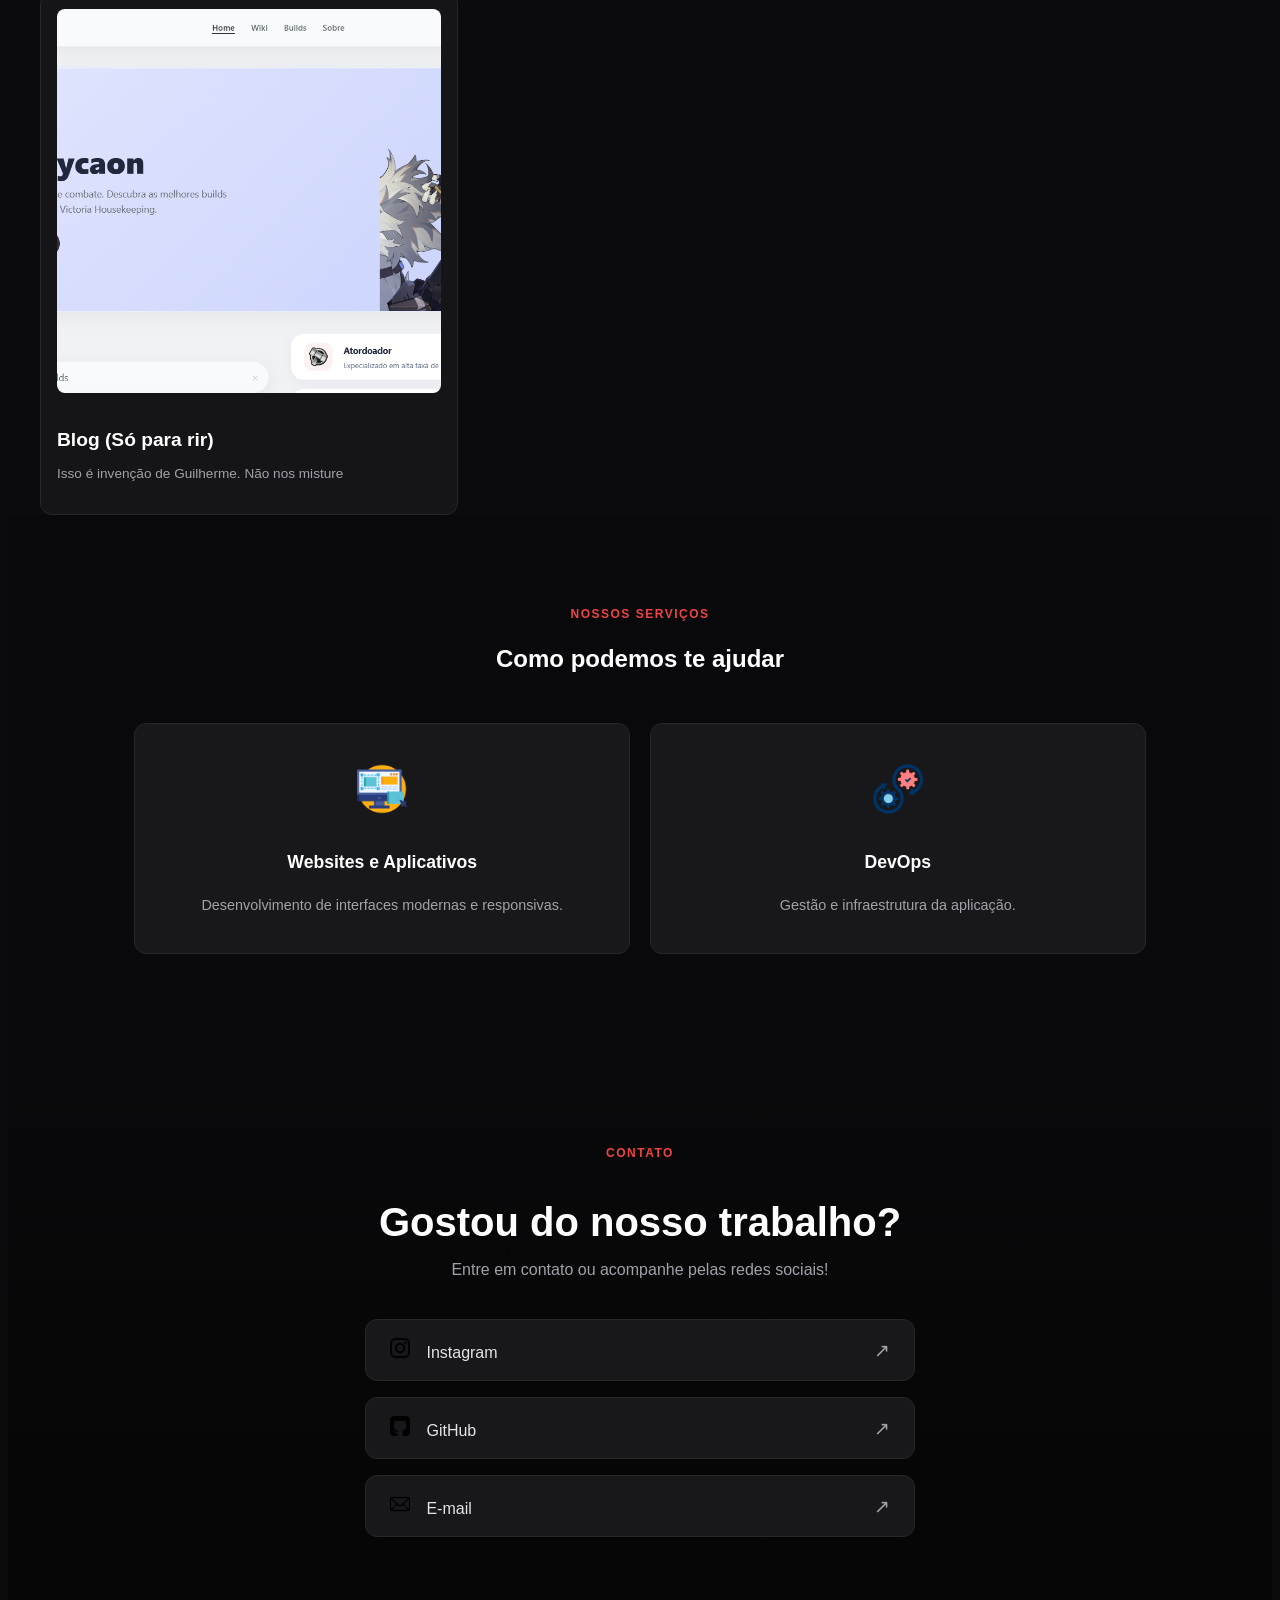
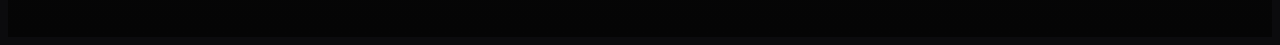
==== commit b0b1c068: "Mudança em titulos" ====
--- a/unidade_01_atividade_02/Portifolio-Sueli-Raquel_GuilhermeLadeia/index.html
+++ b/unidade_01_atividade_02/Portifolio-Sueli-Raquel_GuilhermeLadeia/index.html
@@ -19,15 +19,15 @@
             </div>
 
             <div class="dev-info">
+                <h3>Hello World! Apresentando este trabalho temos:</h3>
+
                 <div class="dev-avatar-conteiner">
                     <span><img src="assets/img/avatares/SueliPassos.jpeg" alt="">Sueli Passos</span>
                     <span><img src="assets/img/avatares/Raquel.jpeg" alt="">Raquel Prates</span>
-                    <span><img src="assets/img/avatares/GuilhermeLadeia.png" alt="">Guilherme Ladeia</span>
-                    
+                    <span><img src="assets/img/avatares/GuilhermeLadeia.png" alt="">Guilherme Ladeia</span> 
                 </div>
 
-                <h3>Hello World! Nós somos a equipe <span class="destaque-text"> gggggg</span> e somos</h3>
-                <h1>DESELVOVEDORES FULLSTACK (Mas tem que estar, pelo menos, os três juntos)</h1>
+                <h1>DESENVOLVIMENTO WEB I</h1>
                 <p>Engenharia da Computação de Nova Ipixuna - PA - Universidade Federal do Sul e Sudeste do Pará</p>
             </div>
 
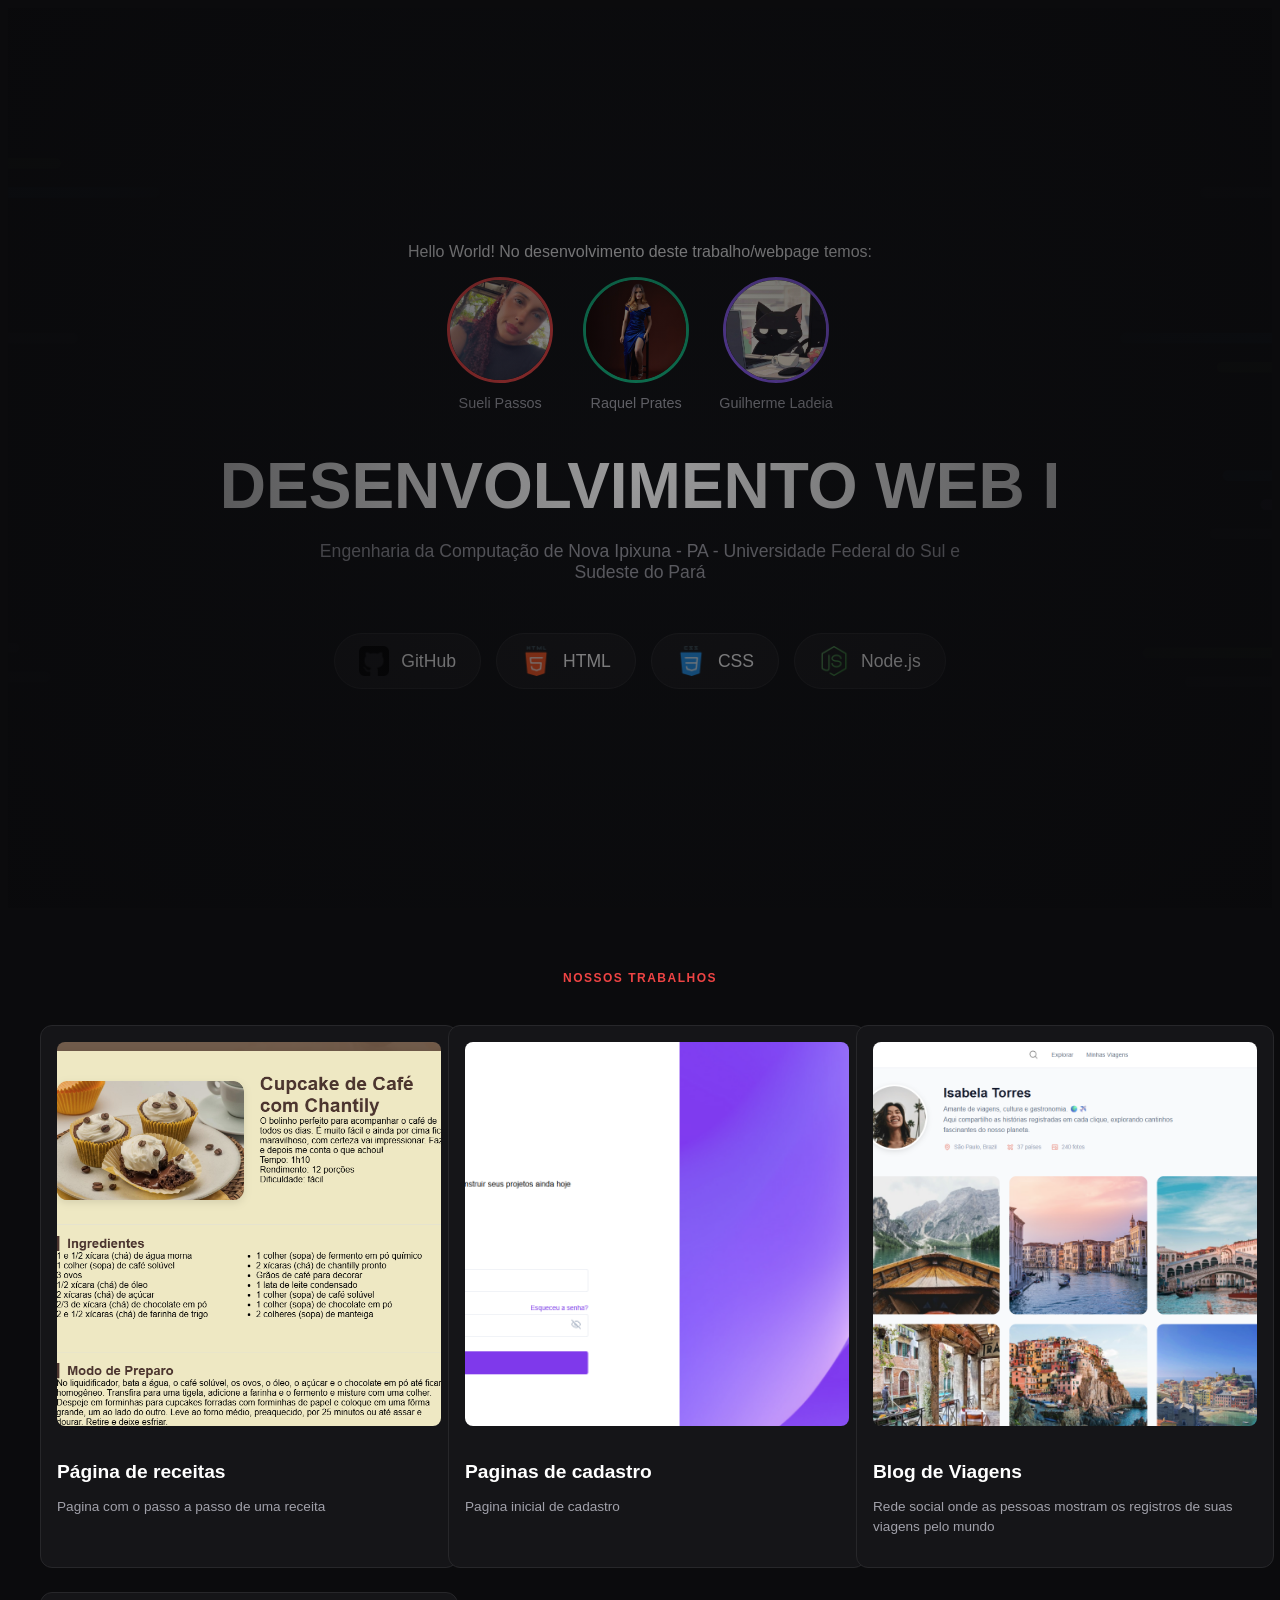
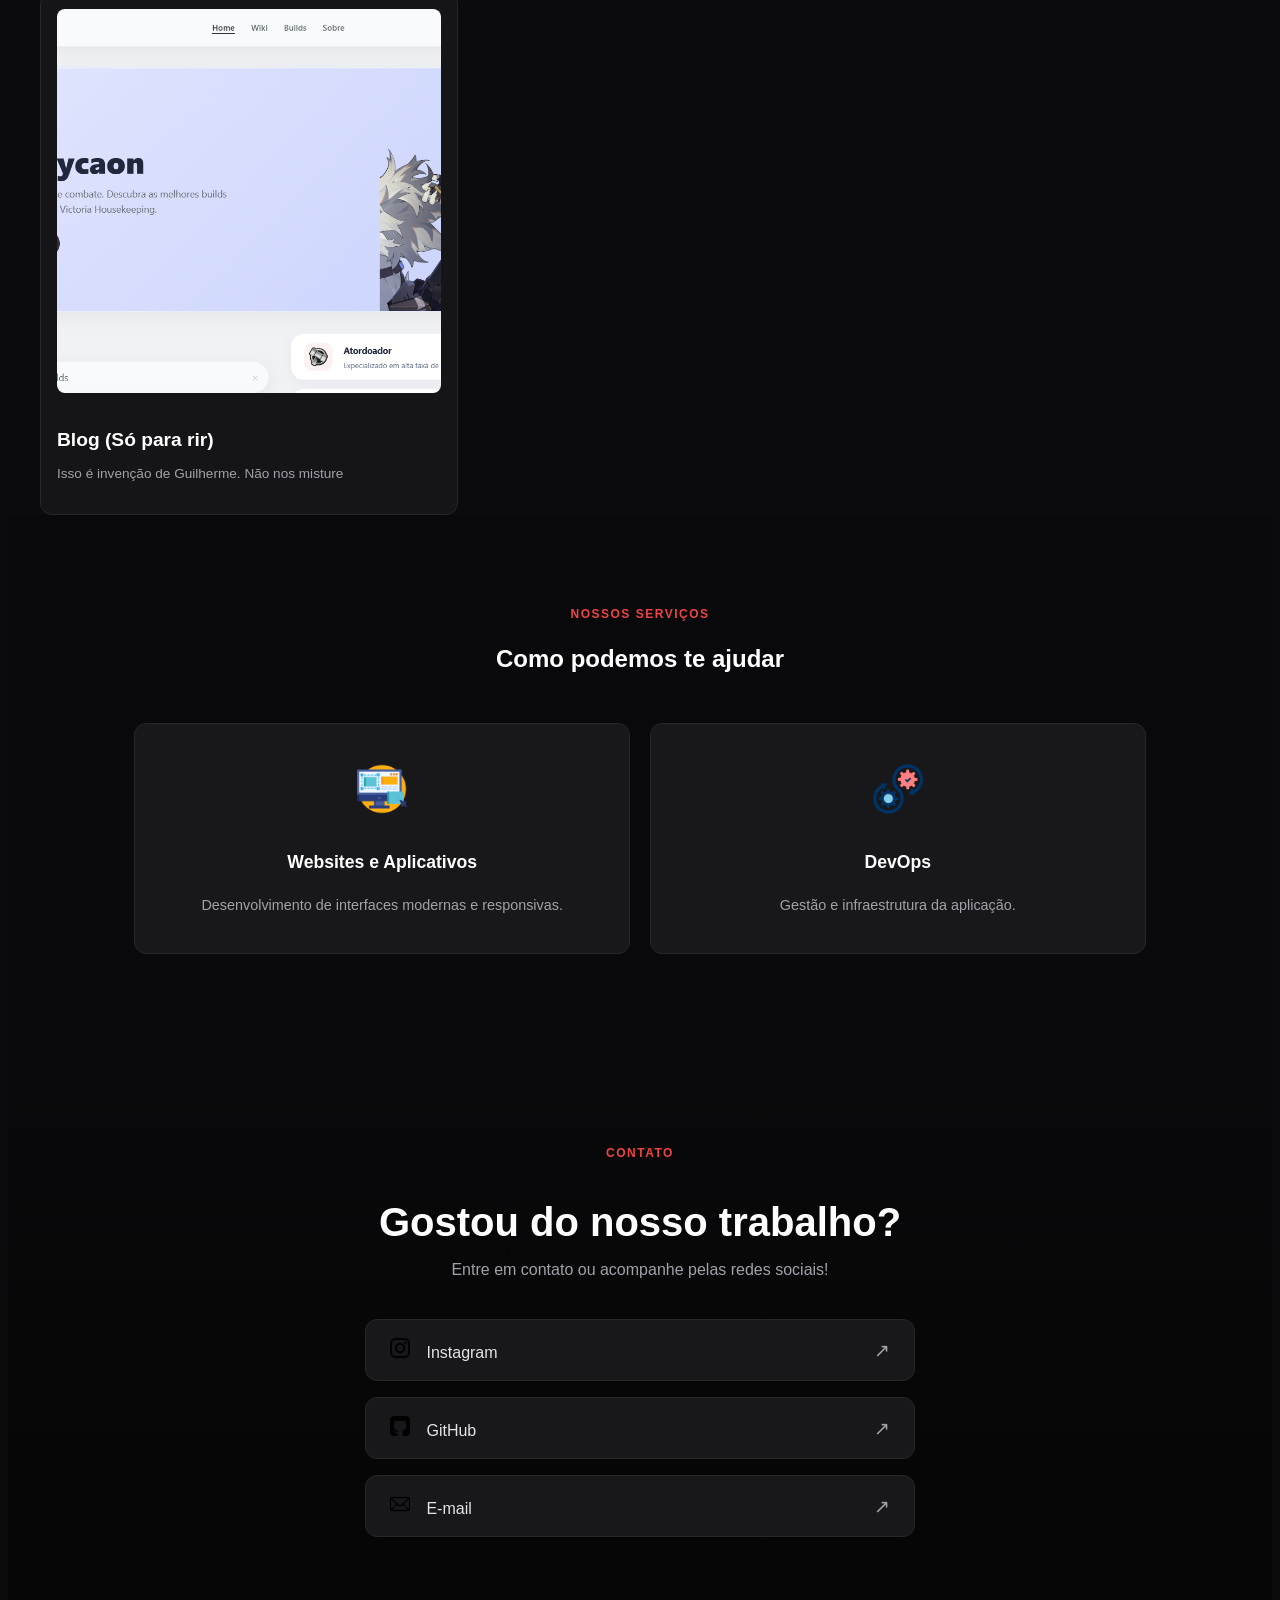
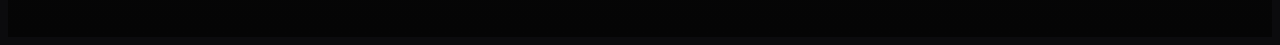
==== commit 6b803ca2: "Titulo alterado" ====
--- a/unidade_01_atividade_02/Portifolio-Sueli-Raquel_GuilhermeLadeia/index.html
+++ b/unidade_01_atividade_02/Portifolio-Sueli-Raquel_GuilhermeLadeia/index.html
@@ -19,7 +19,7 @@
             </div>
 
             <div class="dev-info">
-                <h3>Hello World! Apresentando este trabalho temos:</h3>
+                <h3>Hello World! No desenvolvimento deste trabalho/webpage temos:</h3>
 
                 <div class="dev-avatar-conteiner">
                     <span><img src="assets/img/avatares/SueliPassos.jpeg" alt="">Sueli Passos</span>
